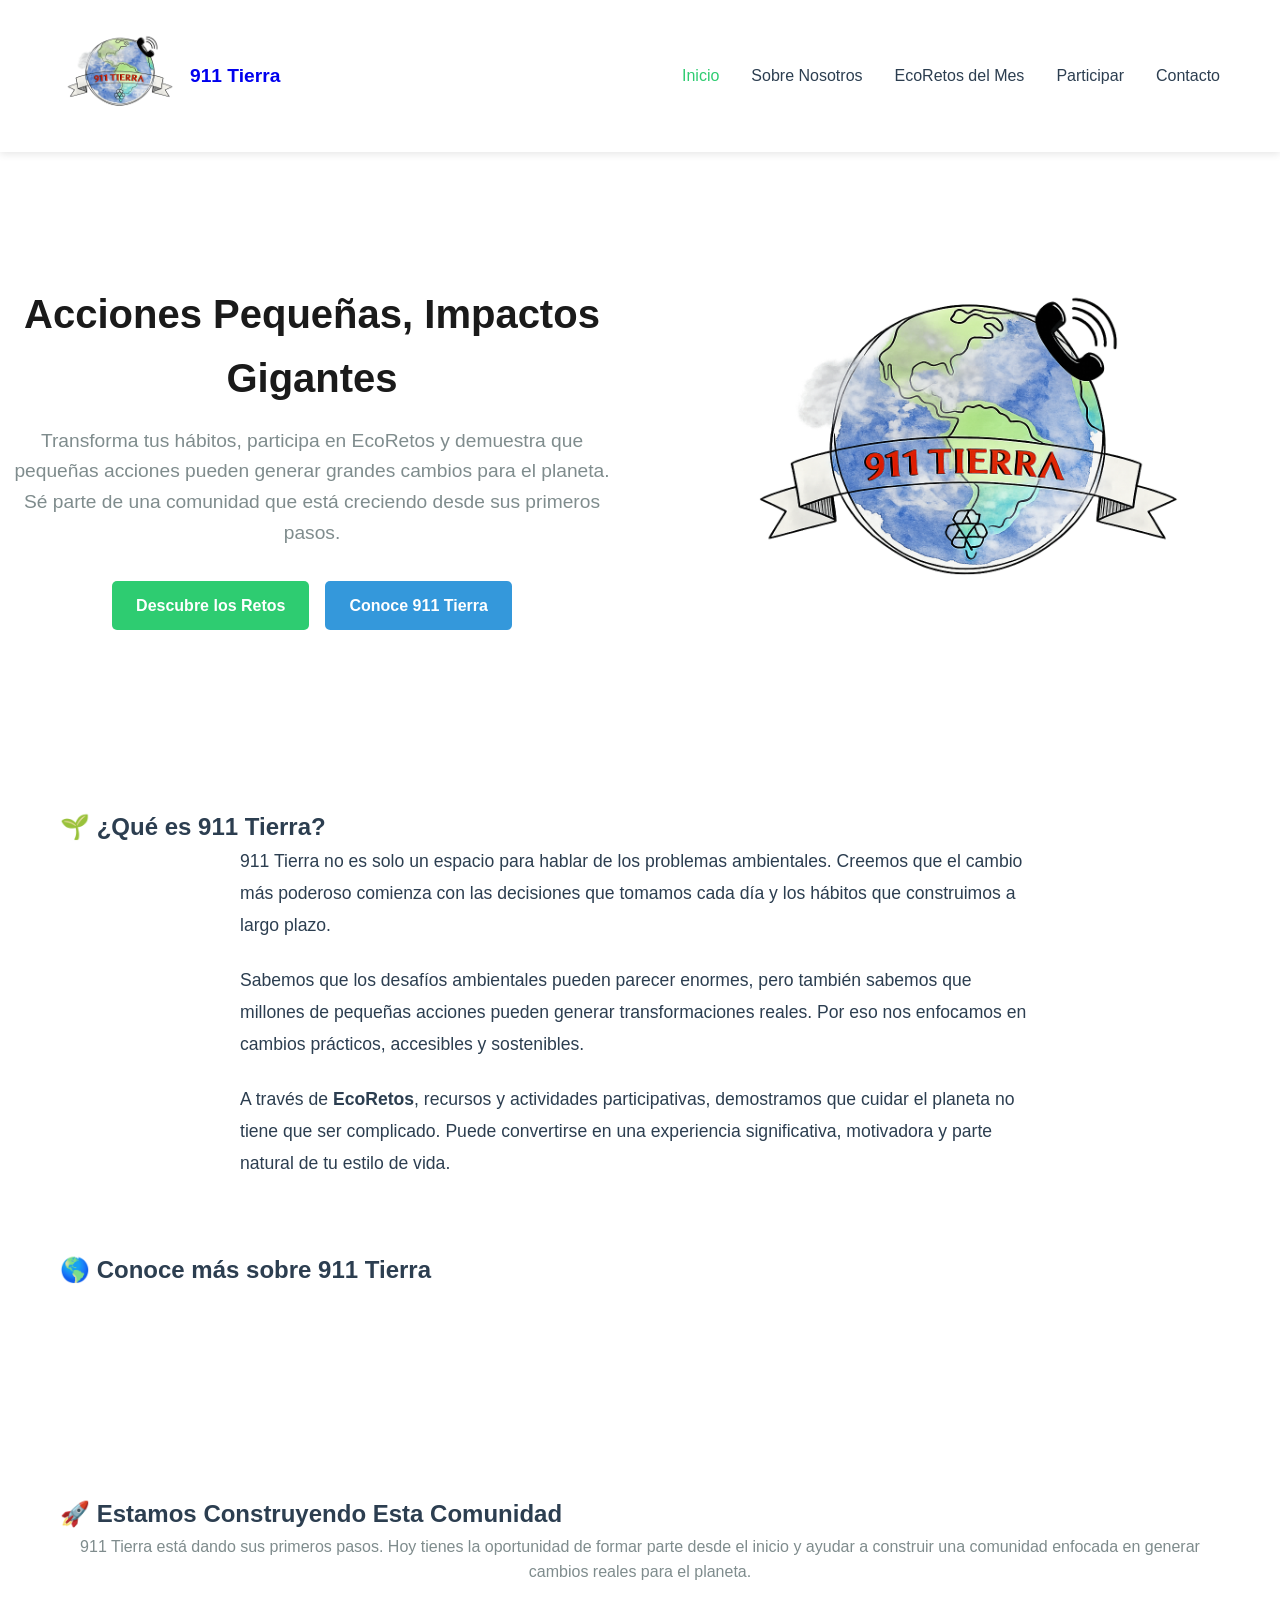
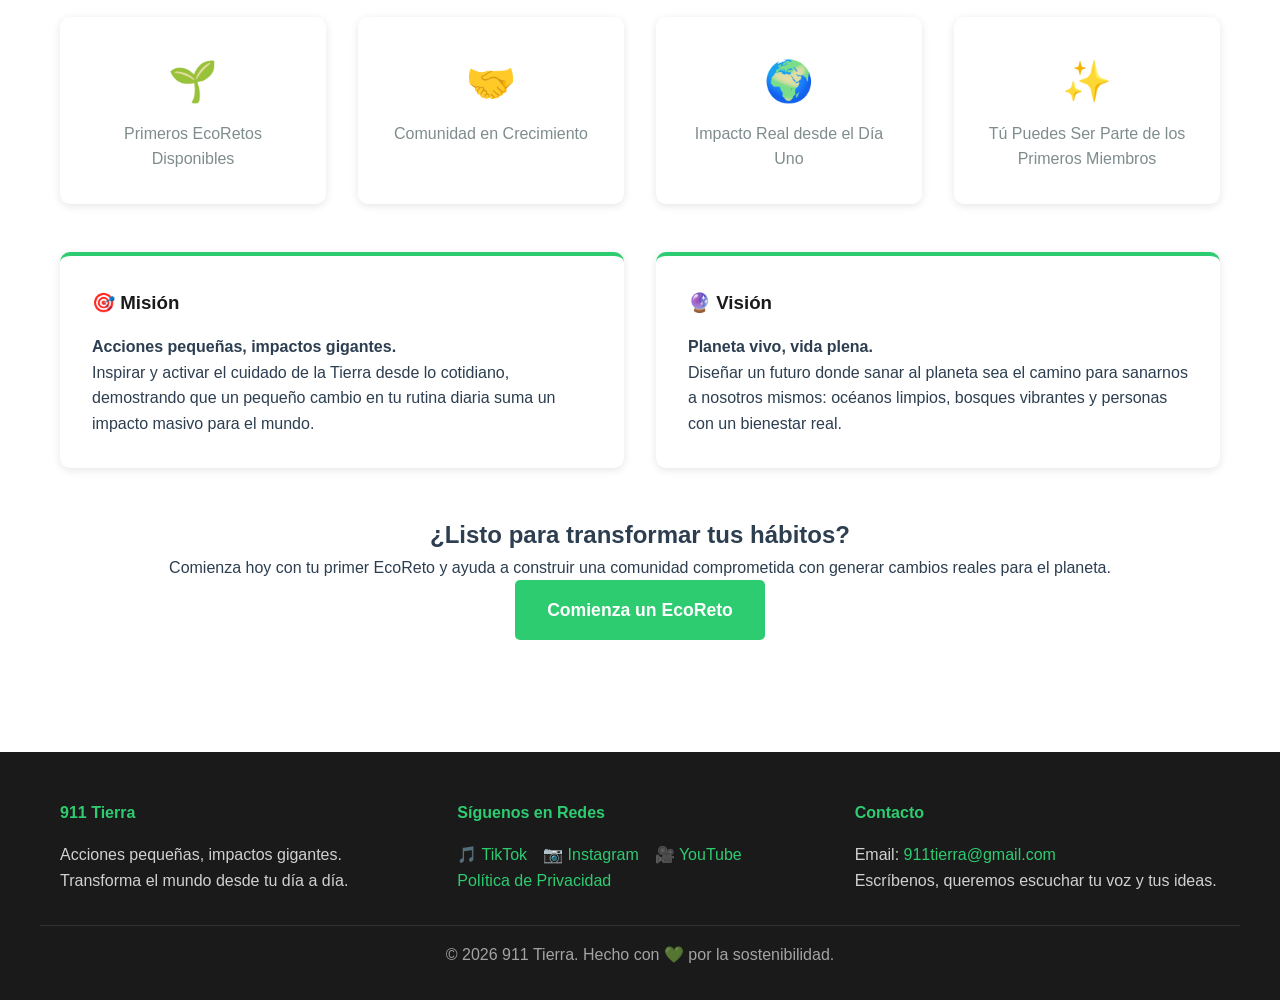
==== index.html @ f518178e "Update index.html" ====
<!DOCTYPE html>
<html lang="es">
<head>
    <meta charset="UTF-8">
    <meta name="viewport" content="width=device-width, initial-scale=1.0">

    <title>911 Tierra | Acciones Pequeñas, Impactos Gigantes</title>

    <meta name="description" content="911 Tierra es una iniciativa de educación ambiental basada en EcoRetos, sostenibilidad y transformación de hábitos para generar un impacto positivo en el planeta.">

    <meta name="keywords" content="medio ambiente, sostenibilidad, ecología, reciclaje, retos ambientales, cambio climático, hábitos sostenibles, educación ambiental">

    <meta name="author" content="911 Tierra">

    <meta property="og:title" content="911 Tierra">
    <meta property="og:description" content="Acciones pequeñas, impactos gigantes.">
    <meta property="og:type" content="website">
    <meta property="og:image" content="img/favicon.png">

    <link rel="icon" href="img/favicon.png">
    <link rel="stylesheet" href="css/style.css">
    <meta name="robots" content="index, follow">
</head>
<body>
    <!-- Navbar -->
    <nav class="navbar">
        <div class="navbar-container">
            <div class="navbar-logo">
    <a href="index.html">
        <img src="img/favicon.png" alt="Logo 911 Tierra" class="logo-img">
        <span class="logo-text">911 Tierra</span>
    </a>
</div>
            <div class="menu-toggle" id="mobileMenuToggle">
                <span></span>
                <span></span>
                <span></span>
            </div>
            <ul class="navbar-menu" id="navbarMenu">
                <li><a href="index.html" class="active">Inicio</a></li>
                <li><a href="about.html">Sobre Nosotros</a></li>
                <li><a href="challenge.html">EcoRetos del Mes</a></li>
                <li><a href="repository.html">Participar</a></li>
                <li><a href="contact.html">Contacto</a></li>
            </ul>
        </div>
    </nav>

    <!-- Hero Section -->
    <section class="hero">
        <div class="hero-content">
            <h1>Acciones Pequeñas, Impactos Gigantes</h1>
     <p class="hero-subtitle">
Transforma tus hábitos, participa en EcoRetos y demuestra que pequeñas acciones pueden generar grandes cambios para el planeta. Sé parte de una comunidad que está creciendo desde sus primeros pasos.
</p>

<div class="hero-buttons">
    <a href="challenge.html" class="btn btn-primary">Descubre los Retos</a>
    <a href="about.html" class="btn btn-secondary">Conoce 911 Tierra</a>
</div>
        </div>
<div class="hero-image">
    <img src="img/favicon.png" alt="911 Tierra" class="hero-logo">
</div>
    </section>

    <!-- What is 911 Tierra -->
    <section class="what-is">
        <div class="container">
            <h2>🌱 ¿Qué es 911 Tierra?</h2>
            <div class="what-is-content">
              <p>
911 Tierra no es solo un espacio para hablar de los problemas ambientales. Creemos que el cambio más poderoso comienza con las decisiones que tomamos cada día y los hábitos que construimos a largo plazo.
</p>

<p>
Sabemos que los desafíos ambientales pueden parecer enormes, pero también sabemos que millones de pequeñas acciones pueden generar transformaciones reales. Por eso nos enfocamos en cambios prácticos, accesibles y sostenibles.
</p>

<p>
A través de <strong>EcoRetos</strong>, recursos y actividades participativas, demostramos que cuidar el planeta no tiene que ser complicado. Puede convertirse en una experiencia significativa, motivadora y parte natural de tu estilo de vida.
</p>
            </div>
        </div>
    </section>

<!-- Video destacado -->
<section class="video-section">
    <div class="container">
        <h2>🌎 Conoce más sobre 911 Tierra</h2>

        <div class="video-container">
            <iframe 
                src="https://www.youtube.com/embed/ABDsfKR-LwY"
                title="911 Tierra"
                frameborder="0"
                allow="accelerometer; autoplay; clipboard-write; encrypted-media; gyroscope; picture-in-picture"
                allowfullscreen>
            </iframe>
        </div>
    </div>
</section>
    
    <!-- Statistics Section -->
    <section class="statistics">
    <div class="container">

        <h2>🚀 Estamos Construyendo Esta Comunidad</h2>

        <p class="section-description">
            911 Tierra está dando sus primeros pasos. Hoy tienes la oportunidad de formar parte desde el inicio y ayudar a construir una comunidad enfocada en generar cambios reales para el planeta.
        </p>

        <div class="stats-grid">

            <div class="stat-card">
                <div class="stat-number">🌱</div>
                <div class="stat-label">Primeros EcoRetos Disponibles</div>
            </div>

            <div class="stat-card">
                <div class="stat-number">🤝</div>
                <div class="stat-label">Comunidad en Crecimiento</div>
            </div>

            <div class="stat-card">
                <div class="stat-number">🌍</div>
                <div class="stat-label">Impacto Real desde el Día Uno</div>
            </div>

            <div class="stat-card">
                <div class="stat-number">✨</div>
                <div class="stat-label">Tú Puedes Ser Parte de los Primeros Miembros</div>
            </div>

        </div>

    </div>
</section>
    
    <!-- Mission & Vision Highlight -->
    <section class="mission-vision">
        <div class="container">
            <div class="mission-vision-grid">
                <div class="mv-card">
                    <h3>🎯 Misión</h3>
                    <p><strong>Acciones pequeñas, impactos gigantes.</strong></p>
                    <p>Inspirar y activar el cuidado de la Tierra desde lo cotidiano, demostrando que un pequeño cambio en tu rutina diaria suma un impacto masivo para el mundo.</p>
                </div>
                <div class="mv-card">
                    <h3>🔮 Visión</h3>
                    <p><strong>Planeta vivo, vida plena.</strong></p>
                    <p>Diseñar un futuro donde sanar al planeta sea el camino para sanarnos a nosotros mismos: océanos limpios, bosques vibrantes y personas con un bienestar real.</p>
                </div>
            </div>
        </div>
    </section>

    <!-- Call to Action -->
    <section class="cta">
        <div class="container">
            <h2>¿Listo para transformar tus hábitos?</h2>
            <p>Comienza hoy con tu primer EcoReto y ayuda a construir una comunidad comprometida con generar cambios reales para el planeta.</p>
            <a href="challenge.html" class="btn btn-primary btn-large">Comienza un EcoReto</a>
        </div>
    </section>

    <!-- Footer -->
    <footer class="footer">
        <div class="footer-container">
            <div class="footer-section">
                <h4>911 Tierra</h4>
                <p>Acciones pequeñas, impactos gigantes. Transforma el mundo desde tu día a día.</p>
            </div>
            <div class="footer-section">
                <h4>Síguenos en Redes</h4>
                <div class="social-links">
                    <a href="https://www.tiktok.com/@911tierra?_r=1&_t=ZS-97K6Ya0nmBo" target="_blank" title="TikTok">🎵 TikTok</a>
                    <a href="https://www.instagram.com/tierra_911?igsh=MXZwaDY0b2NueWYwaA==" target="_blank" title="Instagram">📷 Instagram</a>
                    <a href="https://youtube.com/@911tierra2?si=7yGDqjPe3lNmE2c7" target="_blank" title="YouTube">🎥 YouTube</a>
                </div>
                <p><a href="privacy.html">Política de Privacidad</a></p>
            </div>
            <div class="footer-section">
                <h4>Contacto</h4>
                <p>Email: <a href="mailto:911tierra@gmail.com">911tierra@gmail.com</a></p>
                <p>Escríbenos, queremos escuchar tu voz y tus ideas.</p>
            </div>
        </div>
        <div class="footer-bottom">
            <p>&copy; 2026 911 Tierra. Hecho con 💚 por la sostenibilidad.</p>
        </div>
    </footer>

    <script src="js/main.js"></script>
</body>
</html>
---- css/style.css ----
:root {
  --primary-color: #2ecc71;
  --primary-dark: #27ae60;
  --secondary-color: #3498db;
  --accent-color: #e74c3c;
  --dark-bg: #1a1a1a;
  --light-bg: #f8f9fa;
  --text-primary: #2c3e50;
  --text-secondary: #7f8c8d;
  --border-color: #ecf0f1;
  --shadow: 0 2px 8px rgba(0,0,0,0.1);
  --shadow-lg: 0 8px 24px rgba(0,0,0,0.15);
}

* {
  margin: 0;
  padding: 0;
  box-sizing: border-box;
}

html {
  scroll-behavior: smooth;
}

body {
  font-family: 'Segoe UI', Tahoma, Geneva, Verdana, sans-serif;
  line-height: 1.6;
  color: var(--text-primary);
  background-color: #fff;
}

.container {
  max-width: 1200px;
  margin: 0 auto;
  padding: 0 20px;
}

/* ==================== NAVBAR ==================== */
.navbar {
  background: #fff;
  box-shadow: var(--shadow);
  position: sticky;
  top: 0;
  z-index: 1000;
}

.navbar-container {
  max-width: 1200px;
  margin: 0 auto;
  padding: 1rem 20px;
  display: flex;
  justify-content: space-between;
  align-items: center;
}

.navbar-logo a {
    display: flex;
    align-items: center;
    gap: 10px;
    text-decoration: none;
}

.logo-img {
    width: 120px !important;
    height: 120px !important;
    max-width: 120px;
    max-height: 120px;
    object-fit: contain;
    display: block;
}

.logo-text {
    font-weight: bold;
    font-size: 1.2rem;
}

.logo-icon {
  font-size: 1.8rem;
}

.navbar-menu {
  display: flex;
  list-style: none;
  gap: 2rem;
}

.navbar-menu a {
  text-decoration: none;
  color: var(--text-primary);
  transition: color 0.3s;
  font-weight: 500;
}

.navbar-menu a:hover,
.navbar-menu a.active {
  color: var(--primary-color);
}

.menu-toggle {
  display: none;
  flex-direction: column;
  cursor: pointer;
  gap: 5px;
}

.menu-toggle span {
  width: 25px;
  height: 3px;
  background: var(--text-primary);
  transition: 0.3s;
}

@media (max-width: 768px) {
  .navbar-menu {
    position: absolute;
    top: 70px;
    left: 0;
    flex-direction: column;
    background: #fff;
    width: 100%;
    text-align: center;
    gap: 0;
    max-height: 0;
    overflow: hidden;
    transition: max-height 0.3s;
  }

  .navbar-menu.active {
    max-height: 500px;
    box-shadow: var(--shadow);
  }

  .navbar-menu li {
    padding: 1rem;
    border-bottom: 1px solid var(--border-color);
  }

  .menu-toggle {
    display: flex;
  }
}

/* ==================== BUTTONS ==================== */
.btn {
  display: inline-block;
  padding: 0.75rem 1.5rem;
  border: none;
  border-radius: 5px;
  text-decoration: none;
  font-weight: 600;
  cursor: pointer;
  transition: all 0.3s;
  text-align: center;
}

.btn-primary {
  background: var(--primary-color);
  color: white;
}

.btn-primary:hover {
  background: var(--primary-dark);
  transform: translateY(-2px);
  box-shadow: var(--shadow-lg);
}

.btn-secondary {
  background: var(--secondary-color);
  color: white;
}

.btn-secondary:hover {
  background: #2980b9;
  transform: translateY(-2px);
  box-shadow: var(--shadow-lg);
}

.btn-sm {
  padding: 0.5rem 1rem;
  font-size: 0.9rem;
}

.btn-large {
  padding: 1rem 2rem;
  font-size: 1.1rem;
}

/* ==================== HERO SECTION ==================== */
.hero {
  display: grid;
  grid-template-columns: 1fr 1fr;
  gap: 2rem;
  align-items: center;
  justify-items: center;
  text-align: center;
  padding: 4rem 0;
  min-height: 500px;
}

.hero-content {
  display: flex;
  flex-direction: column;
  align-items: center;
}

.hero-content h1 {
  font-size: 2.5rem;
  margin-bottom: 1rem;
  color: var(--dark-bg);
}

.hero-subtitle {
  font-size: 1.2rem;
  color: var(--text-secondary);
  margin-bottom: 2rem;
}

.hero-buttons {
  display: flex;
  justify-content: center;
  gap: 1rem;
}

.hero-image img {
    width: 480px !important;
    height: 480px !important;
    max-width: 480px;
    max-height: 480px;
    object-fit: contain;
    display: block;
}

.hero-placeholder {
  font-size: 8rem;
  animation: bounce 2s infinite;
}

.hero-logo {
    width: 120px;
    height: 120px;
}

@keyframes bounce {
  0%, 100% { transform: translateY(0); }
  50% { transform: translateY(-10px); }
}

@media (max-width: 768px) {
  .hero {
    grid-template-columns: 1fr;
    padding: 2rem 0;
  }

  .hero-content h1 {
    font-size: 2rem;
  }

  .hero-buttons {
    flex-direction: column;
  }

  .hero-placeholder {
    font-size: 5rem;
  }
}

/* ==================== SECTIONS ==================== */
.section {
  padding: 4rem 0;
}

.section-alt {
  background: var(--light-bg);
}

.section h2 {
  font-size: 2rem;
  margin-bottom: 2rem;
  text-align: center;
  color: var(--dark-bg);
}

.section-description {
  text-align: center;
  color: var(--text-secondary);
  margin-bottom: 2rem;
}

/* ==================== PAGE HEADER ==================== */
.page-header {
  background: linear-gradient(135deg, var(--primary-color), var(--secondary-color));
  color: white;
  padding: 3rem 0;
  text-align: center;
}

.page-header h1 {
  font-size: 2.5rem;
  margin-bottom: 0.5rem;
}

.page-header p {
  font-size: 1.1rem;
  opacity: 0.9;
}

/* ==================== CONTENT BLOCKS ==================== */
.content-block {
  text-align: center;
}

.icon-large {
  font-size: 4rem;
  margin-bottom: 1rem;
}

.content-block h2 {
  margin-bottom: 1rem;
}

.content-block p {
  font-size: 1.1rem;
  margin-bottom: 1rem;
  line-height: 1.8;
}

/* ==================== STATISTICS ==================== */
.statistics {
  padding: 3rem 0;
}

.stats-grid {
  display: grid;
  grid-template-columns: repeat(auto-fit, minmax(250px, 1fr));
  gap: 2rem;
}

.stat-card {
  background: white;
  padding: 2rem;
  border-radius: 10px;
  text-align: center;
  box-shadow: var(--shadow);
  transition: transform 0.3s;
}

.stat-card:hover {
  transform: translateY(-5px);
  box-shadow: var(--shadow-lg);
}

.stat-number {
  font-size: 2.5rem;
  font-weight: bold;
  color: var(--primary-color);
  margin-bottom: 0.5rem;
}

.stat-label {
  color: var(--text-secondary);
  font-size: 1rem;
}

/* ==================== CHALLENGE CARDS ==================== */
.challenge-card {
  background: white;
  padding: 2rem;
  border-radius: 10px;
  box-shadow: var(--shadow);
  transition: all 0.3s;
  border-top: 4px solid var(--primary-color);
}

.challenge-card:hover {
  transform: translateY(-5px);
  box-shadow: var(--shadow-lg);
}

.challenge-header {
  display: flex;
  justify-content: space-between;
  align-items: flex-start;
  margin-bottom: 1rem;
}

.challenge-icon-lg {
  font-size: 2.5rem;
}

.challenge-badge {
  padding: 0.5rem 1rem;
  border-radius: 20px;
  font-size: 0.85rem;
  font-weight: 600;
}

.difficulty-easy {
  background: #d4edda;
  color: #155724;
}

.difficulty-medium {
  background: #fff3cd;
  color: #856404;
}

.difficulty-hard {
  background: #f8d7da;
  color: #721c24;
}

.challenge-card h3 {
  margin-bottom: 1rem;
  color: var(--dark-bg);
}

.challenge-meta {
  display: flex;
  gap: 1rem;
  margin: 1rem 0;
  color: var(--text-secondary);
  font-size: 0.9rem;
}

.challenge-impact {
  background: var(--light-bg);
  padding: 1rem;
  border-radius: 5px;
  margin: 1rem 0;
  border-left: 4px solid var(--primary-color);
}

.challenges-grid {
  display: grid;
  grid-template-columns: repeat(auto-fit, minmax(300px, 1fr));
  gap: 2rem;
}

/* ==================== CHALLENGE FEATURED ==================== */
.challenge-card-featured {
  background: linear-gradient(135deg, var(--primary-color), var(--primary-dark));
  color: white;
  padding: 3rem;
  border-radius: 10px;
  text-align: center;
}

.challenge-card-featured .challenge-icon {
  font-size: 4rem;
  margin-bottom: 1rem;
}

.challenge-card-featured h3 {
  font-size: 1.8rem;
  margin-bottom: 1rem;
  color: white;
}

.challenge-card-featured p {
  font-size: 1.1rem;
  margin-bottom: 1.5rem;
  opacity: 0.95;
}

.challenge-stats {
  display: flex;
  justify-content: space-around;
  margin: 2rem 0;
  flex-wrap: wrap;
  gap: 1rem;
}

/* ==================== MISSION & VISION ==================== */
.mission-vision-grid {
  display: grid;
  grid-template-columns: 1fr 1fr;
  gap: 2rem;
}

.mv-card {
  background: white;
  padding: 2rem;
  border-radius: 10px;
  box-shadow: var(--shadow);
  border-top: 4px solid var(--primary-color);
}

.mv-card h3 {
  margin-bottom: 1rem;
  color: var(--dark-bg);
}

.mission-tagline,
.vision-tagline {
  font-size: 1.3rem;
  font-weight: bold;
  color: var(--primary-color);
  margin-bottom: 1rem;
}

@media (max-width: 768px) {
  .mission-vision-grid {
    grid-template-columns: 1fr;
  }
}

/* ==================== PILLARS ==================== */
.pillars-grid {
  display: grid;
  grid-template-columns: repeat(auto-fit, minmax(300px, 1fr));
  gap: 2rem;
}

.pillar-card {
  background: white;
  padding: 2rem;
  border-radius: 10px;
  box-shadow: var(--shadow);
  text-align: center;
  transition: all 0.3s;
}

.pillar-card:hover {
  transform: translateY(-5px);
  box-shadow: var(--shadow-lg);
}

.pillar-number {
  font-size: 2rem;
  font-weight: bold;
  color: var(--primary-color);
  margin-bottom: 0.5rem;
}

.pillar-card h3 {
  margin-bottom: 1rem;
  color: var(--dark-bg);
}

/* ==================== HOW IT WORKS ==================== */
.how-it-works {
  display: grid;
  grid-template-columns: repeat(auto-fit, minmax(200px, 1fr));
  gap: 2rem;
}

.step {
  text-align: center;
}

.step-number {
  display: inline-flex;
  align-items: center;
  justify-content: center;
  width: 60px;
  height: 60px;
  background: var(--primary-color);
  color: white;
  border-radius: 50%;
  font-size: 1.5rem;
  font-weight: bold;
  margin-bottom: 1rem;
}

.step h3 {
  margin-bottom: 0.5rem;
  color: var(--dark-bg);
}

.step p {
  color: var(--text-secondary);
}

/* ==================== PARTICIPATE STEPS ==================== */
.participate-steps {
  display: grid;
  grid-template-columns: repeat(auto-fit, minmax(250px, 1fr));
  gap: 2rem;
}

.step-card {
  background: white;
  padding: 2rem;
  border-radius: 10px;
  box-shadow: var(--shadow);
  text-align: center;
  transition: all 0.3s;
}

.step-card:hover {
  transform: translateY(-5px);
  box-shadow: var(--shadow-lg);
}

.step-circle {
  display: inline-flex;
  align-items: center;
  justify-content: center;
  width: 50px;
  height: 50px;
  background: var(--secondary-color);
  color: white;
  border-radius: 50%;
  font-weight: bold;
  margin-bottom: 1rem;
}

.step-card h3 {
  margin-bottom: 0.5rem;
  color: var(--dark-bg);
}

/* ==================== WHAT IS ==================== */
.what-is {
  padding: 3rem 0;
}

.what-is-content {
  max-width: 800px;
  margin: 0 auto;
}

.what-is-content p {
  font-size: 1.1rem;
  margin-bottom: 1.5rem;
  line-height: 1.8;
}

/* ==================== IMPACT ==================== */
.impact-grid {
  display: grid;
  grid-template-columns: repeat(auto-fit, minmax(280px, 1fr));
  gap: 2rem;
}

.impact-card {
  background: white;
  padding: 2rem;
  border-radius: 10px;
  box-shadow: var(--shadow);
  border-left: 4px solid var(--primary-color);
}

.impact-icon {
  font-size: 2.5rem;
  margin-bottom: 1rem;
}

.impact-card h3 {
  margin-bottom: 1rem;
  color: var(--dark-bg);
}

.impact-card ul {
  list-style: none;
}

.impact-card li {
  padding: 0.5rem 0;
  padding-left: 1.5rem;
  position: relative;
  color: var(--text-secondary);
}

.impact-card li:before {
  content: "✓";
  position: absolute;
  left: 0;
  color: var(--primary-color);
  font-weight: bold;
}

/* ==================== RESOURCES ==================== */
.filter-buttons {
  display: flex;
  justify-content: center;
  gap: 1rem;
  flex-wrap: wrap;
  margin-bottom: 2rem;
}

.filter-btn {
  padding: 0.75rem 1.5rem;
  border: 2px solid var(--border-color);
  background: white;
  border-radius: 25px;
  cursor: pointer;
  transition: all 0.3s;
  font-weight: 600;
}

.filter-btn:hover,
.filter-btn.active {
  background: var(--primary-color);
  color: white;
  border-color: var(--primary-color);
}

.resources-grid {
  display: grid;
  grid-template-columns: repeat(auto-fill, minmax(300px, 1fr));
  gap: 2rem;
}

.resource-card {
  background: white;
  border-radius: 10px;
  padding: 2rem;
  box-shadow: var(--shadow);
  transition: all 0.3s;
  display: none;
}

.resource-card.active,
.resource-card[data-category*="guides"],
.resource-card[data-category*="infographics"],
.resource-card[data-category*="videos"],
.resource-card[data-category*="tools"] {
  display: block;
}

.resource-card:hover {
  transform: translateY(-5px);
  box-shadow: var(--shadow-lg);
}

.resource-icon {
  font-size: 2.5rem;
  margin-bottom: 0.5rem;
}

.resource-category {
  display: inline-block;
  background: var(--primary-color);
  color: white;
  padding: 0.25rem 0.75rem;
  border-radius: 15px;
  font-size: 0.8rem;
  margin-bottom: 1rem;
  font-weight: 600;
}

.resource-card h3 {
  margin-bottom: 0.5rem;
  color: var(--dark-bg);
}

.resource-meta {
  display: flex;
  gap: 1rem;
  margin: 1rem 0;
  font-size: 0.9rem;
  color: var(--text-secondary);
}

/* ==================== FORMS ==================== */
.form-container {
  background: white;
  padding: 2rem;
  border-radius: 10px;
  box-shadow: var(--shadow);
}

.form-group {
  margin-bottom: 1.5rem;
}

.form-group label {
  display: block;
  margin-bottom: 0.5rem;
  font-weight: 600;
  color: var(--dark-bg);
}

.form-group input,
.form-group textarea,
.form-group select {
  width: 100%;
  padding: 0.75rem;
  border: 1px solid var(--border-color);
  border-radius: 5px;
  font-family: inherit;
  transition: border-color 0.3s;
}

.form-group input:focus,
.form-group textarea:focus,
.form-group select:focus {
  outline: none;
  border-color: var(--primary-color);
  box-shadow: 0 0 0 3px rgba(46, 204, 113, 0.1);
}

.checkbox-group {
  display: grid;
  gap: 0.75rem;
}

.checkbox-group div {
  display: flex;
  align-items: center;
  gap: 0.5rem;
}

.checkbox-group input[type="checkbox"],
.form-group input[type="checkbox"] {
  width: auto;
  cursor: pointer;
}

.checkbox-group label,
.form-group.checkbox-group label {
  display: inline;
  margin: 0;
}

.form-actions {
  display: flex;
  gap: 1rem;
  margin-top: 2rem;
}

.form-actions button {
  flex: 1;
}

/* ==================== FILE UPLOAD ==================== */
.file-upload-area {
  border: 2px dashed var(--border-color);
  border-radius: 10px;
  padding: 2rem;
  text-align: center;
  cursor: pointer;
  transition: all 0.3s;
  background: var(--light-bg);
}

.file-upload-area:hover {
  border-color: var(--primary-color);
  background: rgba(46, 204, 113, 0.05);
}

.file-upload-area input {
  display: none;
}

.file-upload-hint {
  color: var(--text-secondary);
}

.file-types {
  font-size: 0.85rem;
  margin-top: 0.5rem;
}

.file-list {
  margin-top: 1rem;
}

.file-item {
  background: var(--light-bg);
  padding: 0.75rem;
  border-radius: 5px;
  margin-bottom: 0.5rem;
  display: flex;
  justify-content: space-between;
  align-items: center;
}

/* ==================== MESSAGES ==================== */
.message-box {
  padding: 1.5rem;
  border-radius: 5px;
  margin-top: 1.5rem;
  display: flex;
  gap: 1rem;
  align-items: flex-start;
}

.message-box.hidden {
  display: none;
}

.message-success {
  background: #d4edda;
  color: #155724;
  border: 1px solid #c3e6cb;
}

.message-error {
  background: #f8d7da;
  color: #721c24;
  border: 1px solid #f5c6cb;
}

.message-icon {
  font-size: 1.5rem;
  flex-shrink: 0;
}

.message-content h4 {
  margin-bottom: 0.5rem;
}

/* ==================== CONTACT GRID ==================== */
.contact-grid {
  display: grid;
  grid-template-columns: 2fr 1fr;
  gap: 2rem;
}

.contact-form-section {
  background: white;
  padding: 2rem;
  border-radius: 10px;
  box-shadow: var(--shadow);
}

.contact-info {
  display: flex;
  flex-direction: column;
  gap: 1.5rem;
}

.info-card {
  background: white;
  padding: 1.5rem;
  border-radius: 10px;
  box-shadow: var(--shadow);
  text-align: center;
}

.info-card.featured {
  background: linear-gradient(135deg, var(--primary-color), var(--primary-dark));
  color: white;
}

.info-icon {
  font-size: 2rem;
  margin-bottom: 0.5rem;
}

.info-card h3 {
  margin-bottom: 0.5rem;
  color: inherit;
}

.info-card p {
  color: inherit;
}

.info-detail {
  font-size: 0.9rem;
  opacity: 0.8;
  margin-top: 0.5rem;
}

.info-card a {
  color: inherit;
  text-decoration: none;
  font-weight: 600;
  transition: opacity 0.3s;
}

.info-card a:hover {
  opacity: 0.7;
}

.social-links-vertical {
  display: flex;
  flex-direction: column;
  gap: 0.5rem;
}

.social-link {
  display: inline-block;
  padding: 0.5rem;
  text-decoration: none;
  color: inherit;
  transition: transform 0.3s;
}

.social-link:hover {
  transform: translateX(5px);
}

.interest-list {
  list-style: none;
  text-align: left;
}

.interest-list li {
  padding: 0.5rem 0;
}

@media (max-width: 768px) {
  .contact-grid {
    grid-template-columns: 1fr;
  }
}

/* ==================== FAQ ==================== */
.faq-grid {
  display: grid;
  grid-template-columns: repeat(auto-fit, minmax(300px, 1fr));
  gap: 2rem;
}

.faq-card {
  background: white;
  padding: 1.5rem;
  border-radius: 10px;
  box-shadow: var(--shadow);
  border-left: 4px solid var(--primary-color);
}

.faq-card h3 {
  margin-bottom: 0.5rem;
  color: var(--dark-bg);
}

.faq-card p {
  color: var(--text-secondary);
  line-height: 1.6;
}

/* ==================== CTA SECTION ==================== */
.cta {
  text-align: center;
  padding: 3rem 0;
}

.cta-box {
  background: linear-gradient(135deg, var(--primary-color), var(--primary-dark));
  color: white;
  padding: 3rem;
  border-radius: 10px;
  text-align: center;
}

.cta-box h2 {
  color: white;
  margin-bottom: 1rem;
}

.cta-box p {
  font-size: 1.1rem;
  margin-bottom: 2rem;
  opacity: 0.95;
}

.form-note {
  background: var(--light-bg);
  padding: 1rem;
  border-radius: 5px;
  margin-top: 1.5rem;
  border-left: 4px solid var(--primary-color);
}

.form-note p {
  color: var(--text-secondary);
  margin: 0;
}

/* ==================== GUIDELINES ==================== */
.guidelines-grid {
  display: grid;
  grid-template-columns: repeat(auto-fit, minmax(250px, 1fr));
  gap: 2rem;
}

.guideline-card {
  background: white;
  padding: 2rem;
  border-radius: 10px;
  box-shadow: var(--shadow);
  text-align: center;
  transition: all 0.3s;
}

.guideline-card:hover {
  transform: translateY(-5px);
  box-shadow: var(--shadow-lg);
}

.guideline-icon {
  font-size: 2.5rem;
  margin-bottom: 1rem;
}

.guideline-card h3 {
  margin-bottom: 0.5rem;
  color: var(--dark-bg);
}

/* ==================== MODES ==================== */
.modes-grid {
  display: grid;
  grid-template-columns: repeat(auto-fit, minmax(300px, 1fr));
  gap: 2rem;
}

.mode-card {
  background: white;
  padding: 2rem;
  border-radius: 10px;
  box-shadow: var(--shadow);
  border-top: 4px solid var(--primary-color);
  transition: all 0.3s;
  text-align: center;
}

.mode-card:hover {
  transform: translateY(-5px);
  box-shadow: var(--shadow-lg);
}

.mode-icon {
  font-size: 3rem;
  margin-bottom: 1rem;
}

.mode-card h3 {
  margin-bottom: 1rem;
  color: var(--dark-bg);
}

.mode-details {
  background: var(--light-bg);
  padding: 1rem;
  border-radius: 5px;
  margin: 1rem 0;
  text-align: left;
}

.mode-details ul {
  list-style: none;
}

.mode-details li {
  padding: 0.5rem 0;
  color: var(--text-secondary);
}

/* ==================== FOOTER ==================== */
.footer {
  background: var(--dark-bg);
  color: white;
  padding: 3rem 0 1rem;
  margin-top: 4rem;
}

.footer-container {
  max-width: 1200px;
  margin: 0 auto;
  padding: 0 20px;
  display: grid;
  grid-template-columns: repeat(auto-fit, minmax(250px, 1fr));
  gap: 2rem;
  margin-bottom: 2rem;
}

.footer-section h4 {
  margin-bottom: 1rem;
  color: var(--primary-color);
}

.footer-section p {
  color: rgba(255, 255, 255, 0.8);
  line-height: 1.6;
}

.social-links {
  display: flex;
  gap: 1rem;
  flex-wrap: wrap;
}

.social-links a {
  color: rgba(255, 255, 255, 0.8);
  text-decoration: none;
  transition: color 0.3s;
}

.social-links a:hover {
  color: var(--primary-color);
}

.footer-section a {
  color: var(--primary-color);
  text-decoration: none;
}

.footer-section a:hover {
  text-decoration: underline;
}

.footer-bottom {
  border-top: 1px solid rgba(255, 255, 255, 0.1);
  padding-top: 1rem;
  text-align: center;
  color: rgba(255, 255, 255, 0.6);
  max-width: 1200px;
  margin: 0 auto;
  padding: 1rem 20px;
}

/* ==================== RESPONSIVENESS ==================== */
@media (max-width: 768px) {
  .section {
    padding: 2rem 0;
  }

  .section h2 {
    font-size: 1.5rem;
  }

  .page-header h1 {
    font-size: 2rem;
  }

  .form-actions {
    flex-direction: column;
  }
}

@media (max-width: 480px) {
  .hero-content h1 {
    font-size: 1.5rem;
  }

  .hero-subtitle {
    font-size: 1rem;
  }

  .hero-placeholder {
    font-size: 3rem;
  }

  .stat-number {
    font-size: 1.8rem;
  }
}
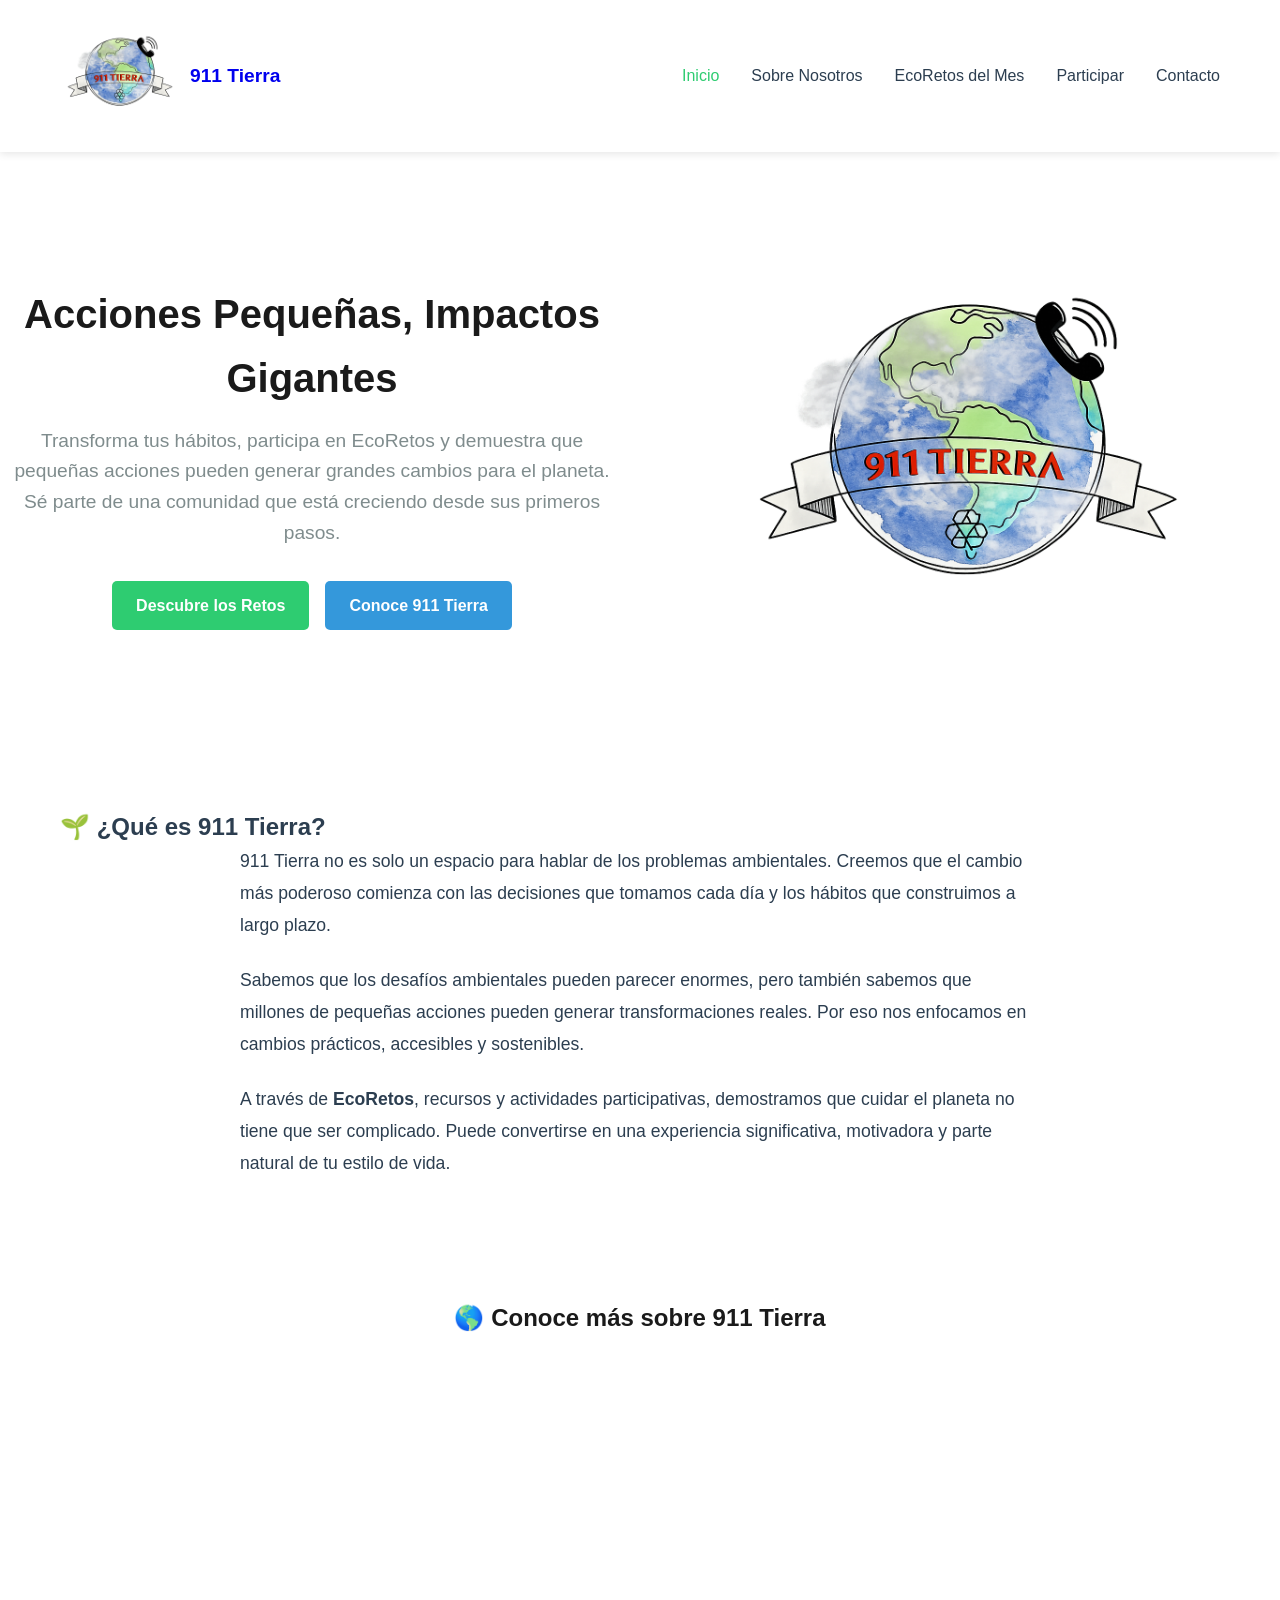
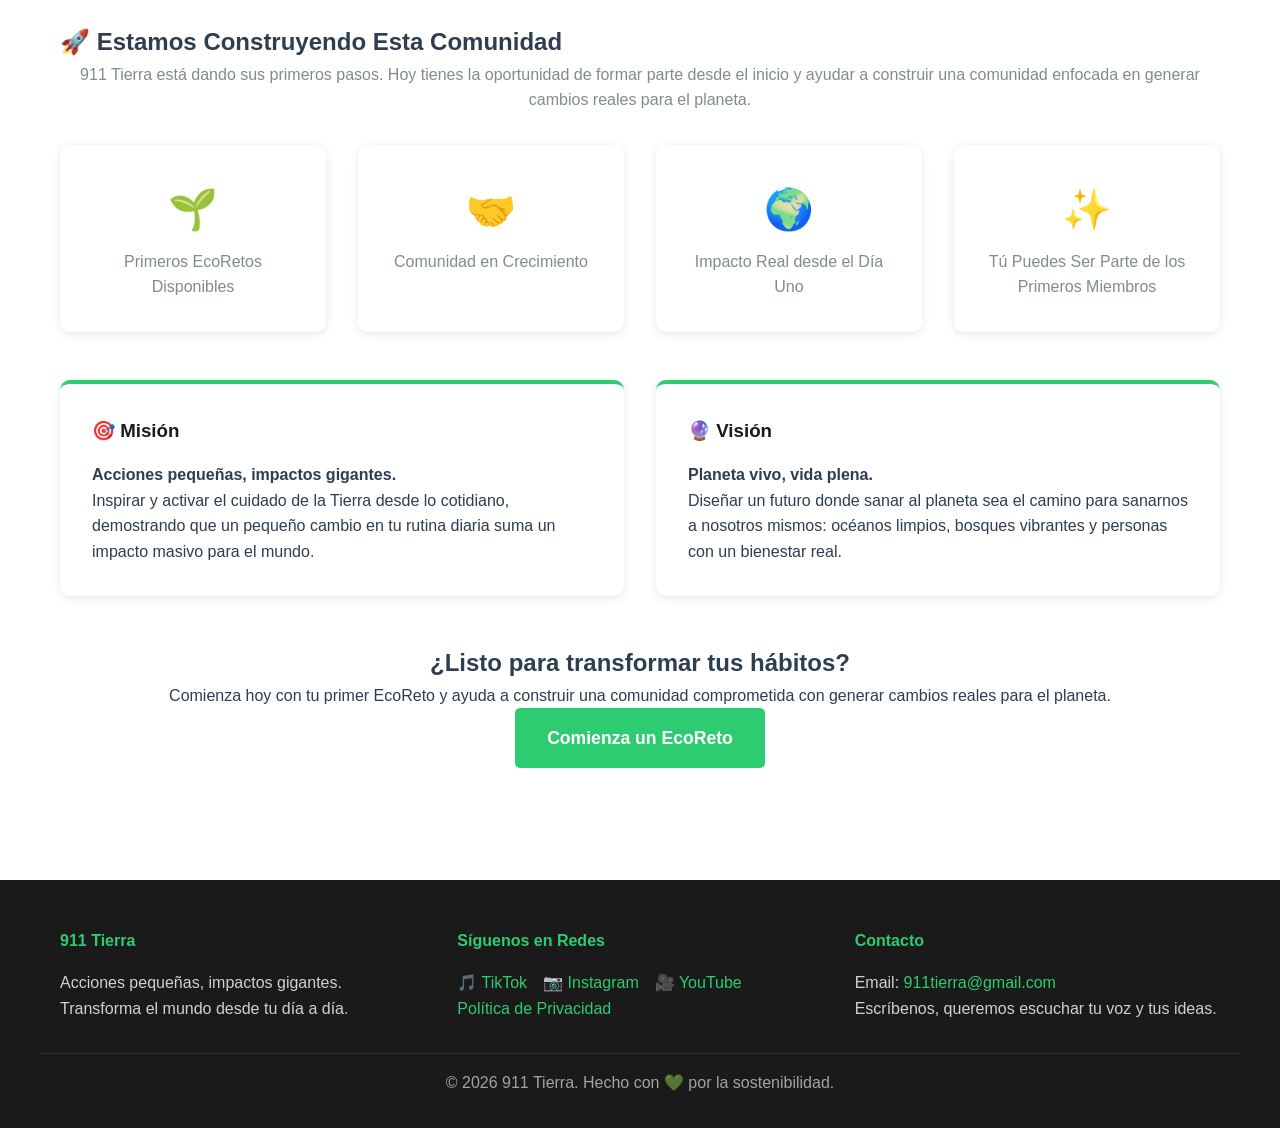
==== commit 7cf3bda5: "Update index.html" ====
--- a/index.html
+++ b/index.html
@@ -89,12 +89,12 @@
     <div class="container">
         <h2>🌎 Conoce más sobre 911 Tierra</h2>
 
-        <div class="video-container">
+        <div class="short-container">
             <iframe 
-                src="https://www.youtube.com/embed/ABDsfKR-LwY"
+                src="https://www.youtube.com/embed/ABDsfKR-LwY?rel=0"
                 title="911 Tierra"
                 frameborder="0"
-                allow="accelerometer; autoplay; clipboard-write; encrypted-media; gyroscope; picture-in-picture"
+                allow="autoplay; encrypted-media"
                 allowfullscreen>
             </iframe>
         </div>
--- a/css/style.css
+++ b/css/style.css
@@ -1241,3 +1241,30 @@
     font-size: 1.8rem;
   }
 }
+
+/* ==================== VIDEO SECTION ==================== */
+
+.video-section {
+  padding: 3rem 0;
+  text-align: center;
+}
+
+.video-section h2 {
+  margin-bottom: 2rem;
+  color: var(--dark-bg);
+}
+
+.video-container {
+  max-width: 400px;
+  margin: 0 auto;
+  aspect-ratio: 9 / 16;
+  overflow: hidden;
+  border-radius: 15px;
+  box-shadow: var(--shadow-lg);
+}
+
+.video-container iframe {
+  width: 100%;
+  height: 100%;
+  border: none;
+}
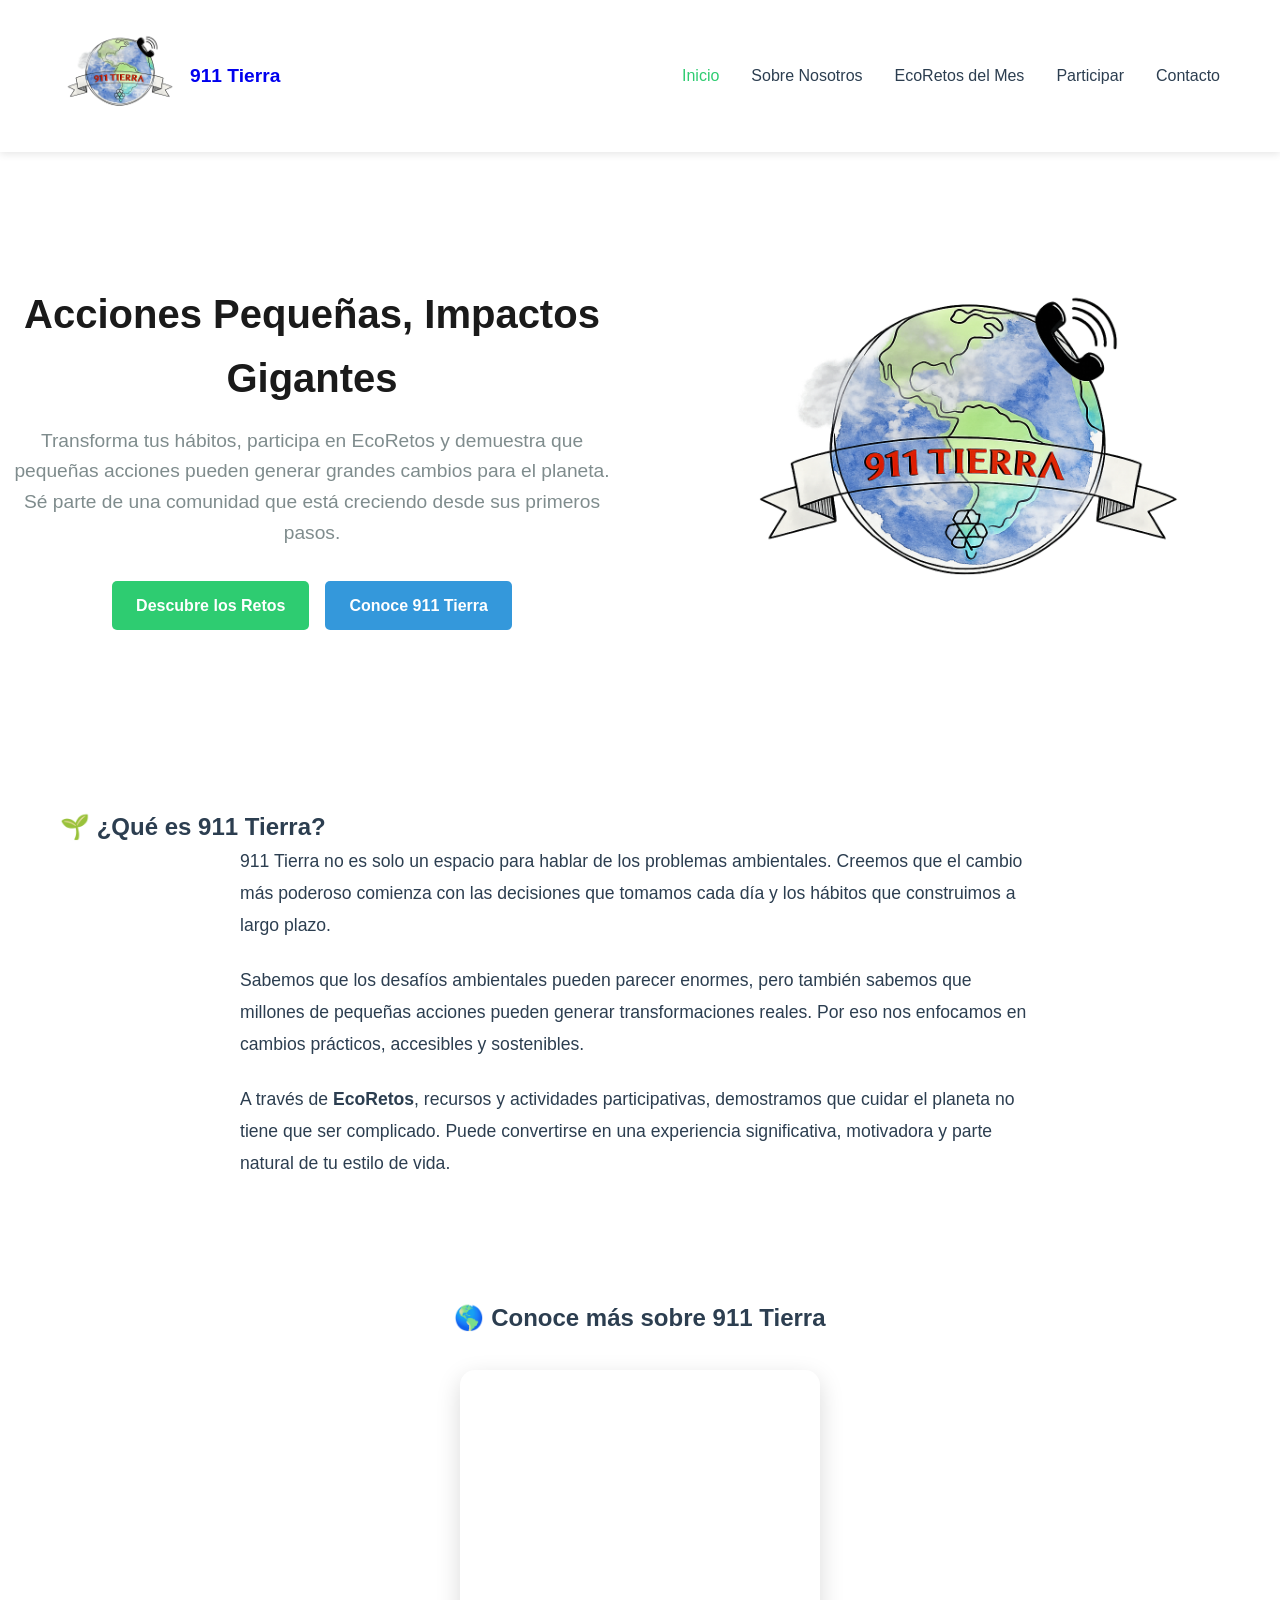
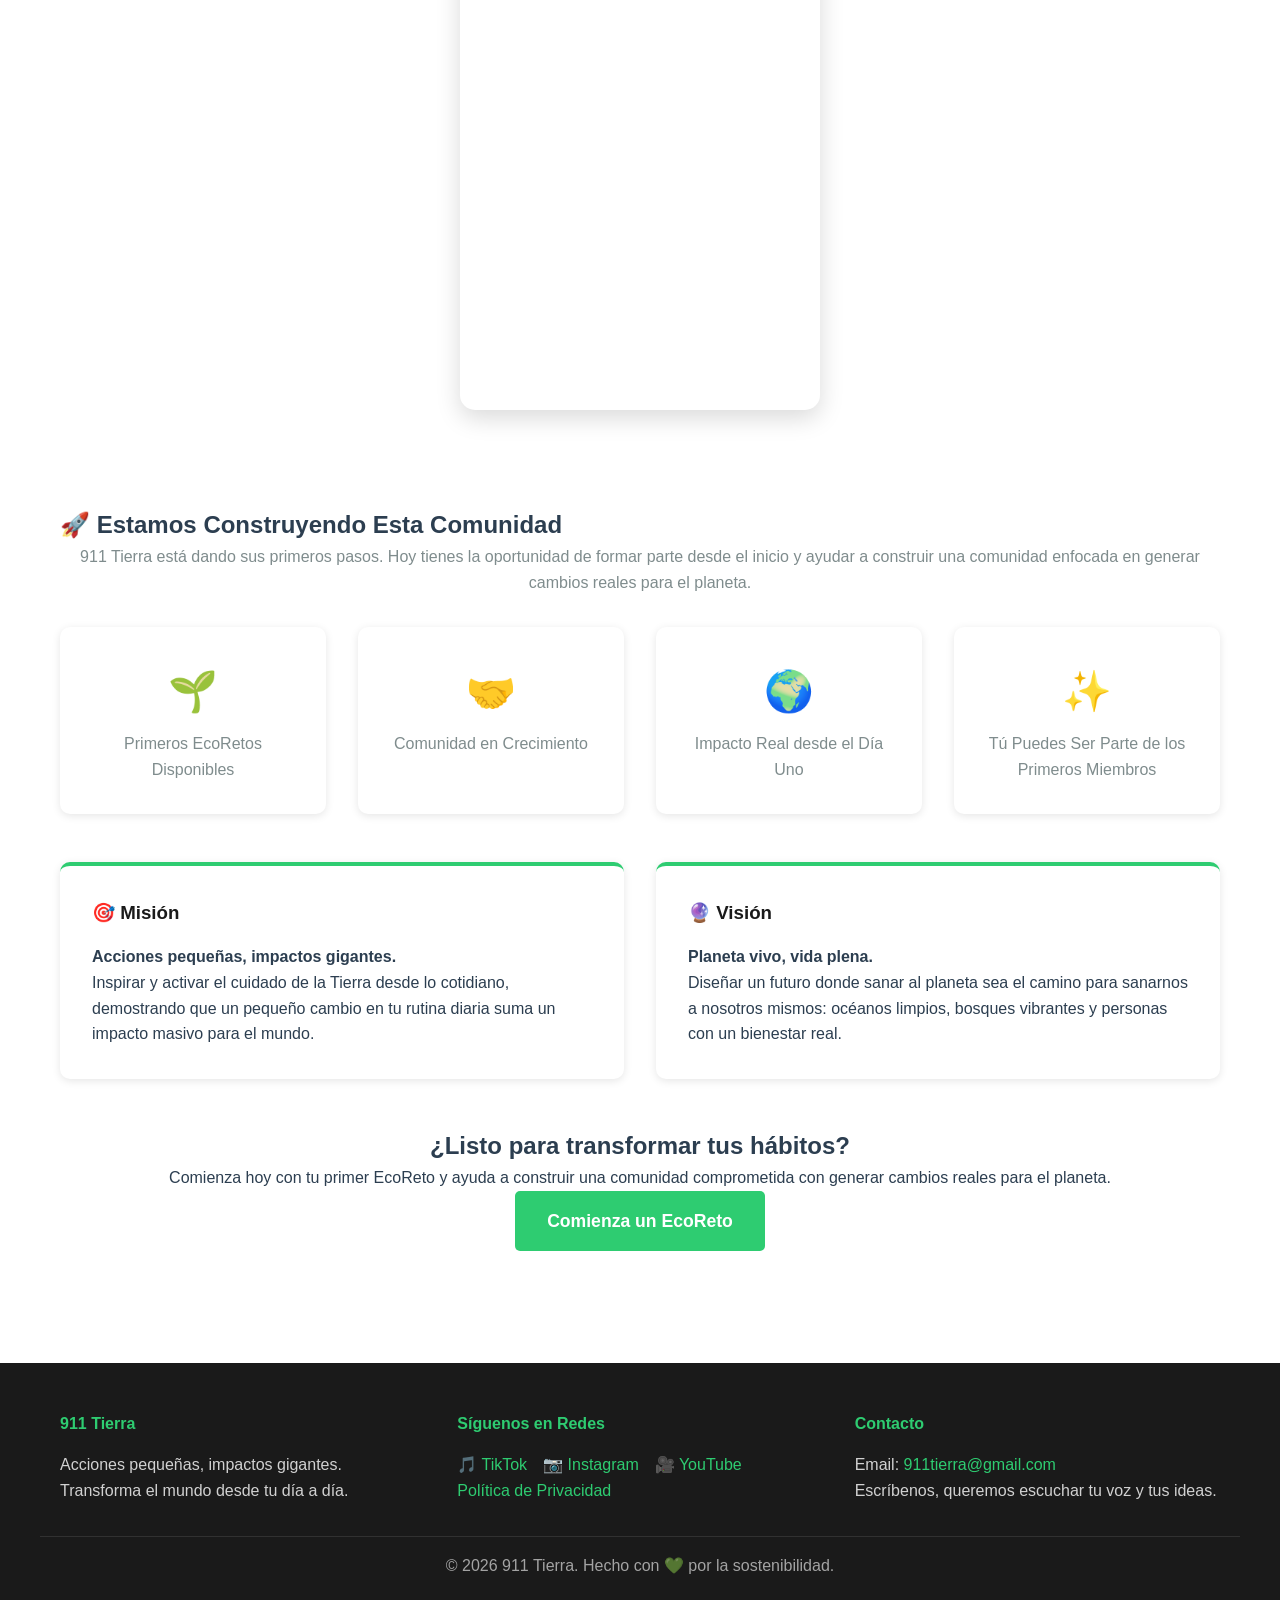
==== commit 7f8ea04a: "Update index.html" ====
--- a/index.html
+++ b/index.html
@@ -91,12 +91,12 @@
 
         <div class="short-container">
             <iframe 
-                src="https://www.youtube.com/embed/ABDsfKR-LwY?rel=0"
-                title="911 Tierra"
-                frameborder="0"
-                allow="autoplay; encrypted-media"
-                allowfullscreen>
-            </iframe>
+    src="https://www.youtube.com/shorts/ABDsfKR-LwY"
+    title="911 Tierra"
+    frameborder="0"
+    allow="autoplay; encrypted-media"
+    allowfullscreen>
+</iframe>
         </div>
     </div>
 </section>
--- a/css/style.css
+++ b/css/style.css
@@ -1242,7 +1242,7 @@
   }
 }
 
-/* ==================== VIDEO SECTION ==================== */
+/* ==================== YOUTUBE SHORT ==================== */
 
 .video-section {
   padding: 3rem 0;
@@ -1251,20 +1251,20 @@
 
 .video-section h2 {
   margin-bottom: 2rem;
-  color: var(--dark-bg);
-}
-
-.video-container {
-  max-width: 400px;
+}
+
+.short-container {
+  width: 100%;
+  max-width: 360px;
+  height: 640px;
   margin: 0 auto;
-  aspect-ratio: 9 / 16;
   overflow: hidden;
   border-radius: 15px;
   box-shadow: var(--shadow-lg);
 }
 
-.video-container iframe {
+.short-container iframe {
   width: 100%;
   height: 100%;
-  border: none;
-}
+  border: 0;
+}
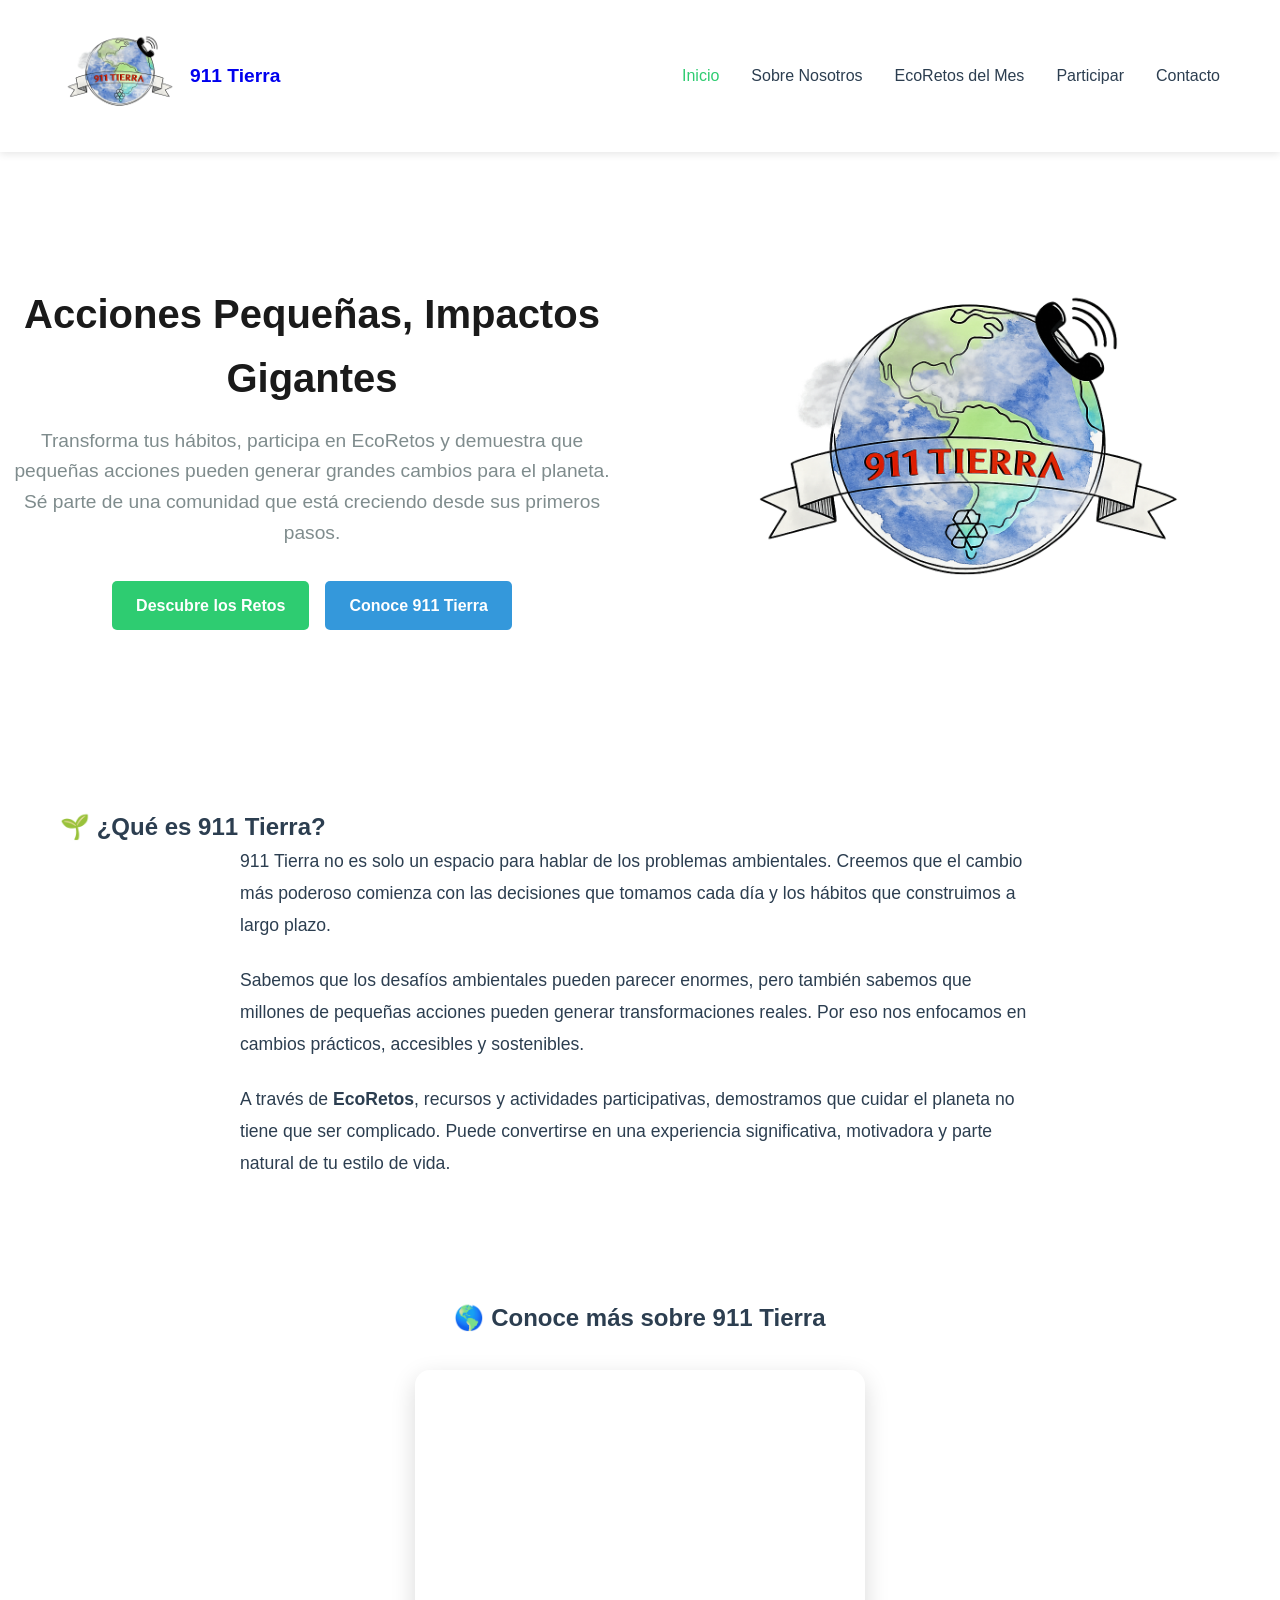
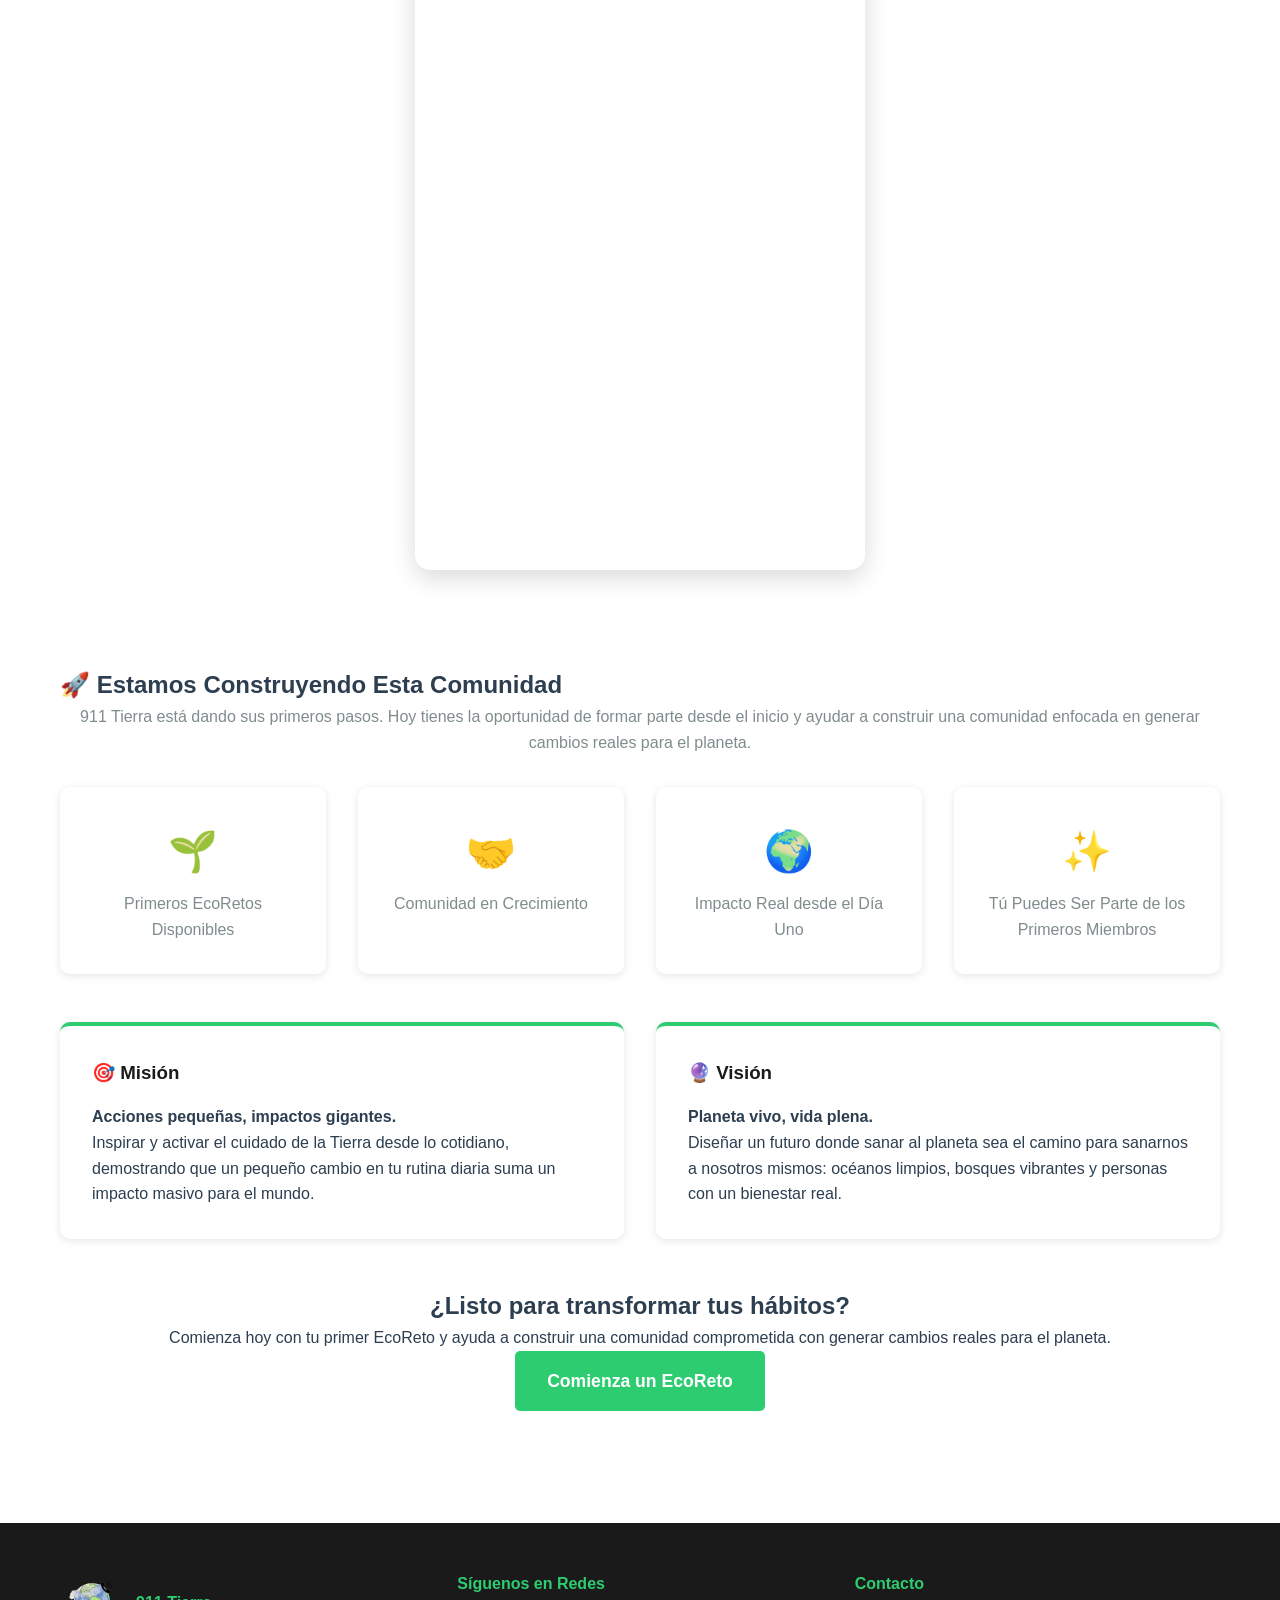
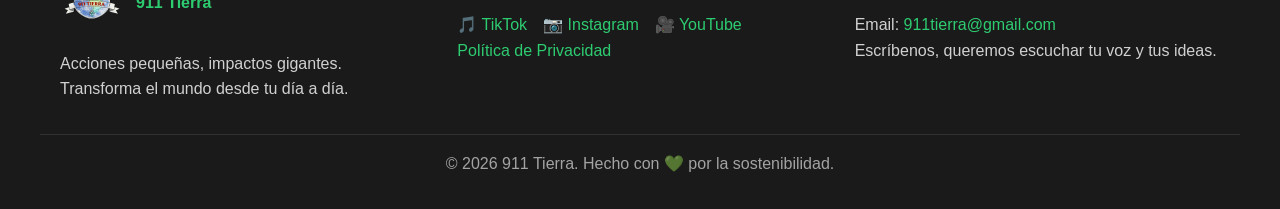
==== commit 8b107eda: "Update index.html" ====
--- a/index.html
+++ b/index.html
@@ -91,12 +91,12 @@
 
         <div class="short-container">
             <iframe 
-    src="https://www.youtube.com/shorts/ABDsfKR-LwY"
-    title="911 Tierra"
-    frameborder="0"
-    allow="autoplay; encrypted-media"
-    allowfullscreen>
-</iframe>
+                src="https://www.youtube.com/embed/ABDsfKR-LwY?rel=0"
+                title="911 Tierra"
+                frameborder="0"
+                allow="accelerometer; autoplay; clipboard-write; encrypted-media; gyroscope; picture-in-picture"
+                allowfullscreen>
+            </iframe>
         </div>
     </div>
 </section>
@@ -169,9 +169,12 @@
     <footer class="footer">
         <div class="footer-container">
             <div class="footer-section">
-                <h4>911 Tierra</h4>
-                <p>Acciones pequeñas, impactos gigantes. Transforma el mundo desde tu día a día.</p>
-            </div>
+    <h4>
+        <img src="img/favicon.png" alt="911 Tierra" class="footer-logo">
+        911 Tierra
+    </h4>
+    <p>Acciones pequeñas, impactos gigantes. Transforma el mundo desde tu día a día.</p>
+</div>
             <div class="footer-section">
                 <h4>Síguenos en Redes</h4>
                 <div class="social-links">
--- a/css/style.css
+++ b/css/style.css
@@ -1254,9 +1254,8 @@
 }
 
 .short-container {
-  width: 100%;
-  max-width: 360px;
-  height: 640px;
+  width: 450px;
+  height: 800px;
   margin: 0 auto;
   overflow: hidden;
   border-radius: 15px;
@@ -1268,3 +1267,220 @@
   height: 100%;
   border: 0;
 }
+
+.about-logo img{
+    width:120px;
+    height:auto;
+    margin-bottom:1rem;
+}
+
+
+/* ==================== CHALLENGE PAGE ==================== */
+
+.challenge-details {
+    display: flex;
+    justify-content: center;
+    flex-wrap: wrap;
+    gap: 1rem;
+    margin: 2rem 0;
+}
+
+.detail-item {
+    background: #f5f5f5;
+    padding: 0.8rem 1.2rem;
+    border-radius: 10px;
+    font-size: 0.95rem;
+}
+
+.participate-steps {
+    display: grid;
+    grid-template-columns: repeat(auto-fit, minmax(220px, 1fr));
+    gap: 1.5rem;
+    margin-top: 2rem;
+}
+
+.step-card {
+    background: white;
+    padding: 2rem;
+    border-radius: 15px;
+    text-align: center;
+    box-shadow: 0 4px 15px rgba(0,0,0,0.08);
+}
+
+.step-card h3 {
+    margin: 1rem 0;
+}
+
+.step-circle {
+    width: 55px;
+    height: 55px;
+    background: #2e7d32;
+    color: white;
+    border-radius: 50%;
+    margin: 0 auto;
+    font-weight: bold;
+    font-size: 1.3rem;
+    display: flex;
+    align-items: center;
+    justify-content: center;
+}
+
+.cta-box {
+    background: linear-gradient(135deg, #2e7d32, #43a047);
+    color: white;
+    padding: 3rem;
+    border-radius: 20px;
+    text-align: center;
+}
+
+.cta-box h2 {
+    color: white;
+    margin-bottom: 1rem;
+}
+
+.cta-box p {
+    max-width: 700px;
+    margin: 0 auto 2rem auto;
+}
+
+.cta-box .btn {
+    background: white;
+    color: #2e7d32;
+}
+
+.cta-box .btn:hover {
+    transform: translateY(-2px);
+}
+
+/* ==================== LOGO ==================== */
+
+.logo-link {
+    display: flex;
+    align-items: center;
+    gap: 10px;
+    text-decoration: none;
+}
+
+/* ==================== CHALLENGE DETAILS ==================== */
+
+.challenge-details {
+    display: flex;
+    justify-content: center;
+    gap: 1rem;
+    flex-wrap: wrap;
+    margin: 2rem 0;
+}
+
+.detail-item {
+    background: rgba(255,255,255,0.15);
+    padding: 0.8rem 1rem;
+    border-radius: 8px;
+    font-size: 0.95rem;
+}
+
+/* ==================== PARTICIPAR ==================== */
+
+.participate-steps {
+    display: grid;
+    grid-template-columns: repeat(auto-fit, minmax(220px, 1fr));
+    gap: 2rem;
+}
+
+.step-card {
+    background: white;
+    padding: 2rem;
+    border-radius: 10px;
+    box-shadow: var(--shadow);
+    text-align: center;
+    transition: 0.3s;
+}
+
+.step-card:hover {
+    transform: translateY(-5px);
+    box-shadow: var(--shadow-lg);
+}
+
+.step-circle {
+    width: 50px;
+    height: 50px;
+    margin: 0 auto 1rem;
+    border-radius: 50%;
+    background: var(--primary-color);
+    color: white;
+    font-weight: bold;
+    display: flex;
+    align-items: center;
+    justify-content: center;
+}
+
+/* ==================== CTA BOX ==================== */
+
+.cta-box {
+    background: linear-gradient(
+        135deg,
+        var(--primary-color),
+        var(--primary-dark)
+    );
+    color: white;
+    padding: 3rem;
+    border-radius: 12px;
+    text-align: center;
+}
+
+.cta-box h2 {
+    color: white;
+    margin-bottom: 1rem;
+}
+
+.cta-box p {
+    margin-bottom: 2rem;
+    opacity: 0.95;
+}
+
+.logo-text {
+    font-weight: 700;
+    font-size: 1.2rem;
+}
+
+.footer-logo {
+    width: 64px !important;
+    height: 64px !important;
+    max-width: 64px;
+    max-height: 64px;
+    object-fit: contain;
+    display: block;
+}
+
+.footer-section h4 {
+    display: flex;
+    align-items: center;
+    gap: 12px;
+}
+
+.challenge-icon img {
+    width: 90px;
+    height: 90px;
+    object-fit: contain;
+}
+
+.google-form-container {
+
+    background: white;
+
+    border-radius: 16px;
+
+    overflow: hidden;
+
+    box-shadow: 0 4px 15px rgba(0,0,0,0.08);
+
+    margin-top: 2rem;
+
+}
+
+.google-form-container iframe {
+
+    width: 100%;
+
+    border: none;
+
+}
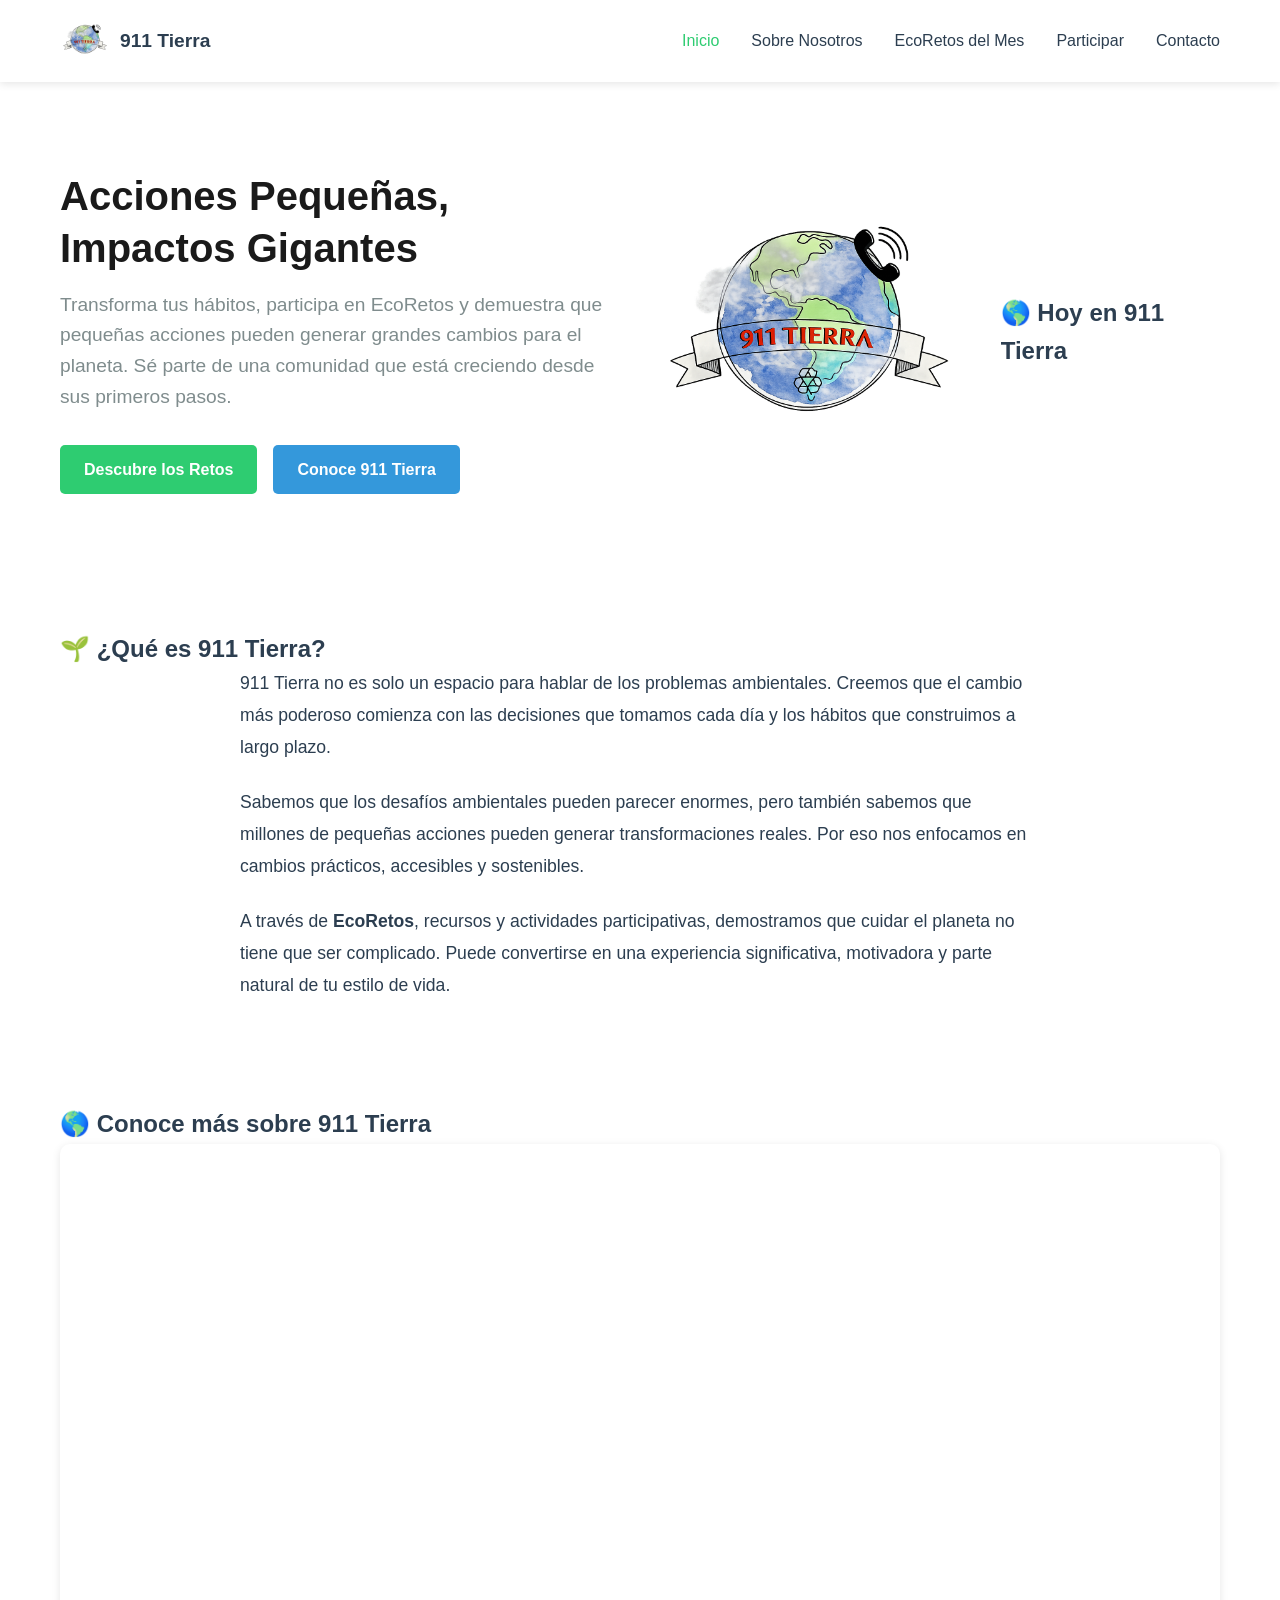
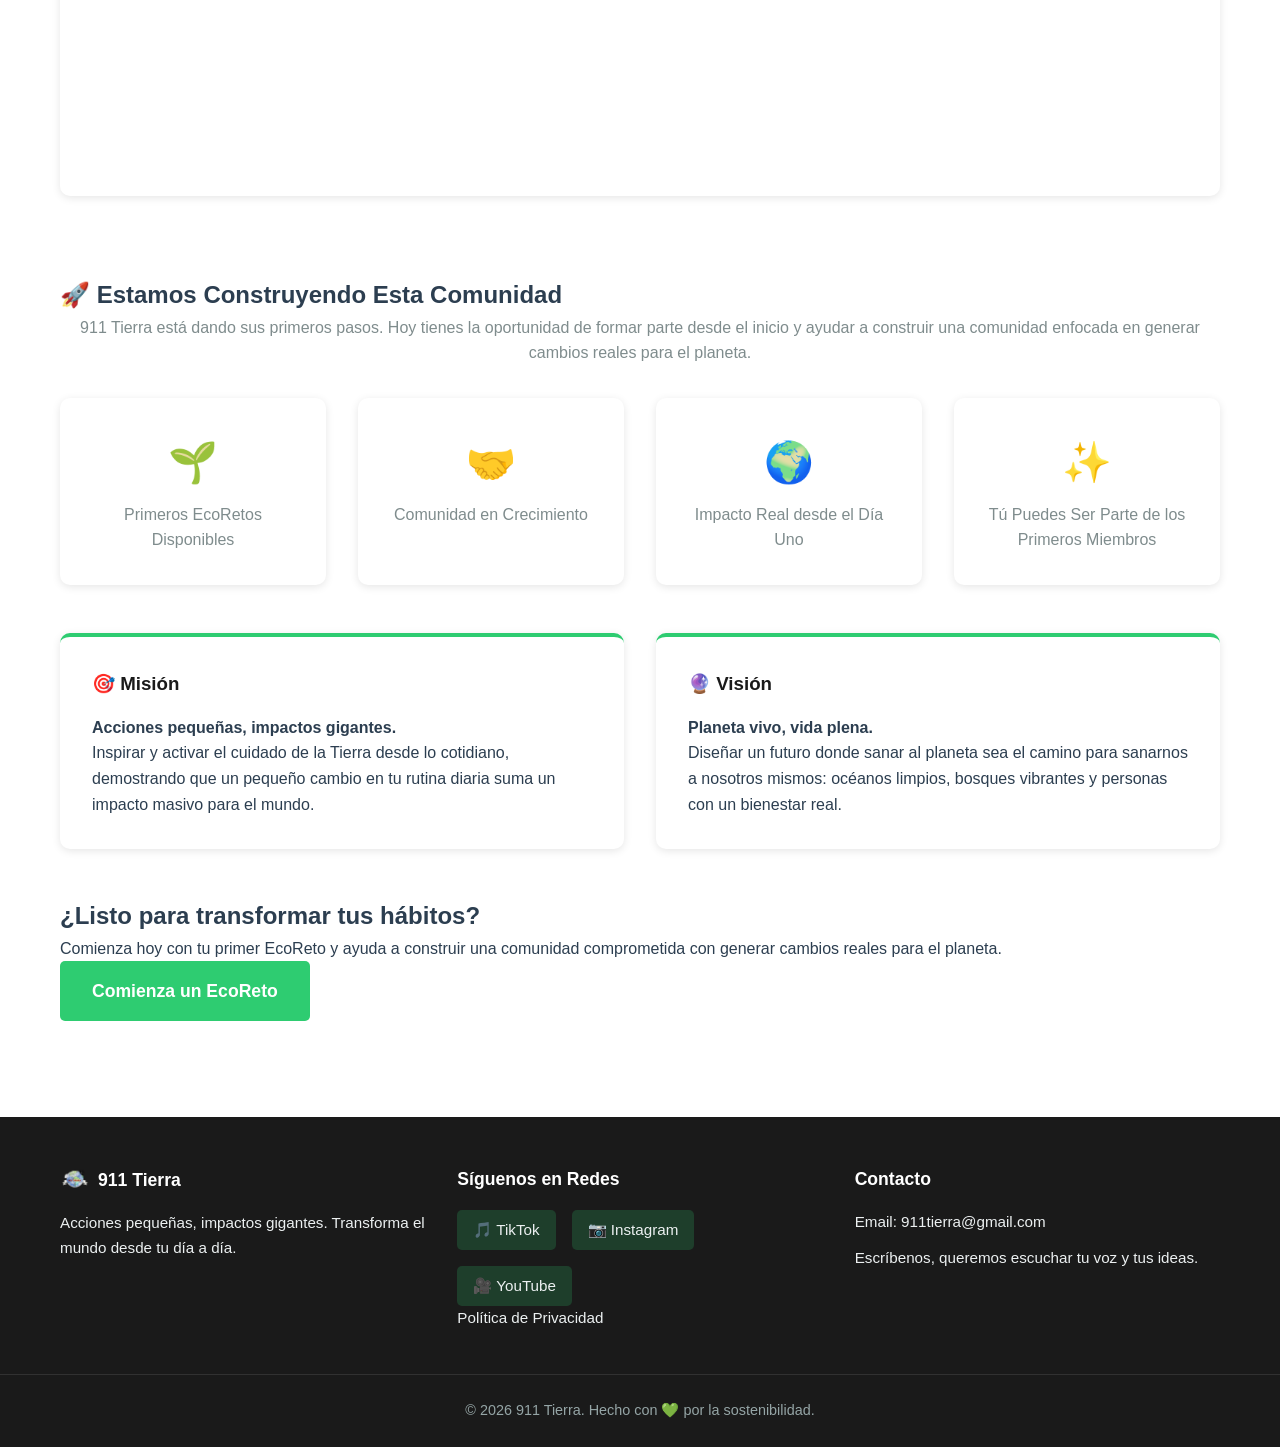
==== commit 46de5dbb: "Update index.html" ====
--- a/index.html
+++ b/index.html
@@ -62,6 +62,19 @@
 <div class="hero-image">
     <img src="img/favicon.png" alt="911 Tierra" class="hero-logo">
 </div>
+
+<section class="today-card">
+
+    <h2>🌎 Hoy en 911 Tierra</h2>
+
+    <h3 id="dia"></h3>
+
+    <p id="dato"></p>
+
+    <p id="consejo"></p>
+
+</section>
+        
     </section>
 
     <!-- What is 911 Tierra -->
--- a/css/style.css
+++ b/css/style.css
@@ -54,24 +54,23 @@
 }
 
 .navbar-logo a {
-    display: flex;
-    align-items: center;
-    gap: 10px;
-    text-decoration: none;
+  display: flex;
+  align-items: center;
+  gap: 10px;
+  text-decoration: none;
 }
 
 .logo-img {
-    width: 120px !important;
-    height: 120px !important;
-    max-width: 120px;
-    max-height: 120px;
-    object-fit: contain;
-    display: block;
+  width: 50px;
+  height: 50px;
+  object-fit: contain;
+  display: block;
 }
 
 .logo-text {
-    font-weight: bold;
-    font-size: 1.2rem;
+  font-weight: bold;
+  font-size: 1.2rem;
+  color: var(--text-primary);
 }
 
 .logo-icon {
@@ -111,9 +110,22 @@
 }
 
 @media (max-width: 768px) {
+  .navbar-container {
+    padding: 0.75rem 15px;
+  }
+
+  .logo-img {
+    width: 40px;
+    height: 40px;
+  }
+
+  .logo-text {
+    font-size: 1rem;
+  }
+
   .navbar-menu {
     position: absolute;
-    top: 70px;
+    top: 100%;
     left: 0;
     flex-direction: column;
     background: #fff;
@@ -122,12 +134,12 @@
     gap: 0;
     max-height: 0;
     overflow: hidden;
-    transition: max-height 0.3s;
+    transition: max-height 0.3s ease;
+    box-shadow: var(--shadow);
   }
 
   .navbar-menu.active {
-    max-height: 500px;
-    box-shadow: var(--shadow);
+    max-height: 600px;
   }
 
   .navbar-menu li {
@@ -135,8 +147,27 @@
     border-bottom: 1px solid var(--border-color);
   }
 
+  .navbar-menu li:last-child {
+    border-bottom: none;
+  }
+
   .menu-toggle {
     display: flex;
+  }
+}
+
+@media (max-width: 480px) {
+  .navbar-container {
+    padding: 0.5rem 10px;
+  }
+
+  .logo-img {
+    width: 35px;
+    height: 35px;
+  }
+
+  .logo-text {
+    font-size: 0.95rem;
   }
 }
 
@@ -185,28 +216,50 @@
   font-size: 1.1rem;
 }
 
+@media (max-width: 480px) {
+  .btn {
+    padding: 0.65rem 1.2rem;
+    font-size: 0.95rem;
+  }
+
+  .btn-large {
+    padding: 0.85rem 1.5rem;
+    font-size: 1rem;
+  }
+}
+
 /* ==================== HERO SECTION ==================== */
 .hero {
-  display: grid;
-  grid-template-columns: 1fr 1fr;
+  display: flex;
+  justify-content: center;
+  align-items: center;
   gap: 2rem;
-  align-items: center;
-  justify-items: center;
-  text-align: center;
-  padding: 4rem 0;
+  padding: 4rem 20px;
   min-height: 500px;
+  max-width: 1200px;
+  margin: 0 auto;
 }
 
 .hero-content {
-  display: flex;
-  flex-direction: column;
-  align-items: center;
+  flex: 0 1 600px;
+}
+
+.hero-image {
+  flex: 0 0 auto;
+}
+
+.hero-image img {
+  width: 320px;
+  height: 320px;
+  object-fit: contain;
+  display: block;
 }
 
 .hero-content h1 {
   font-size: 2.5rem;
   margin-bottom: 1rem;
   color: var(--dark-bg);
+  line-height: 1.3;
 }
 
 .hero-subtitle {
@@ -217,17 +270,9 @@
 
 .hero-buttons {
   display: flex;
-  justify-content: center;
+  justify-content: flex-start;
   gap: 1rem;
-}
-
-.hero-image img {
-    width: 480px !important;
-    height: 480px !important;
-    max-width: 480px;
-    max-height: 480px;
-    object-fit: contain;
-    display: block;
+  flex-wrap: wrap;
 }
 
 .hero-placeholder {
@@ -235,32 +280,87 @@
   animation: bounce 2s infinite;
 }
 
-.hero-logo {
-    width: 120px;
-    height: 120px;
-}
-
 @keyframes bounce {
   0%, 100% { transform: translateY(0); }
   50% { transform: translateY(-10px); }
 }
 
-@media (max-width: 768px) {
+@media (max-width: 1024px) {
   .hero {
-    grid-template-columns: 1fr;
-    padding: 2rem 0;
+    gap: 1.5rem;
+    padding: 3rem 20px;
+    min-height: auto;
+  }
+
+  .hero-image img {
+    width: 250px;
+    height: 250px;
   }
 
   .hero-content h1 {
-    font-size: 2rem;
+    font-size: 2.2rem;
+  }
+}
+
+@media (max-width: 768px) {
+  .hero {
+    flex-direction: column;
+    text-align: center;
+    padding: 2rem 20px;
+    gap: 1.5rem;
+    min-height: auto;
+  }
+
+  .hero-content {
+    flex: 1;
+  }
+
+  .hero-image {
+    flex: 1;
+  }
+
+  .hero-content h1 {
+    font-size: 1.8rem;
+  }
+
+  .hero-subtitle {
+    font-size: 1rem;
+  }
+
+  .hero-buttons {
+    justify-content: center;
+  }
+
+  .hero-placeholder {
+    font-size: 4rem;
+  }
+}
+
+@media (max-width: 480px) {
+  .hero {
+    padding: 1.5rem 15px;
+  }
+
+  .hero-image img {
+    width: 200px;
+    height: 200px;
+  }
+
+  .hero-content h1 {
+    font-size: 1.5rem;
+  }
+
+  .hero-subtitle {
+    font-size: 0.95rem;
   }
 
   .hero-buttons {
     flex-direction: column;
-  }
-
-  .hero-placeholder {
-    font-size: 5rem;
+    gap: 0.75rem;
+  }
+
+  .hero-buttons .btn {
+    width: 100%;
   }
 }
 
@@ -286,17 +386,44 @@
   margin-bottom: 2rem;
 }
 
+@media (max-width: 768px) {
+  .section {
+    padding: 2.5rem 0;
+  }
+
+  .section h2 {
+    font-size: 1.5rem;
+    margin-bottom: 1.5rem;
+  }
+
+  .section-description {
+    margin-bottom: 1.5rem;
+  }
+}
+
+@media (max-width: 480px) {
+  .section {
+    padding: 1.5rem 0;
+  }
+
+  .section h2 {
+    font-size: 1.3rem;
+    margin-bottom: 1rem;
+  }
+}
+
 /* ==================== PAGE HEADER ==================== */
 .page-header {
   background: linear-gradient(135deg, var(--primary-color), var(--secondary-color));
   color: white;
-  padding: 3rem 0;
+  padding: 3rem 20px;
   text-align: center;
 }
 
 .page-header h1 {
   font-size: 2.5rem;
   margin-bottom: 0.5rem;
+  line-height: 1.3;
 }
 
 .page-header p {
@@ -304,11 +431,49 @@
   opacity: 0.9;
 }
 
+@media (max-width: 768px) {
+  .page-header {
+    padding: 2rem 20px;
+  }
+
+  .page-header h1 {
+    font-size: 1.8rem;
+  }
+
+  .page-header p {
+    font-size: 1rem;
+  }
+}
+
+@media (max-width: 480px) {
+  .page-header {
+    padding: 1.5rem 15px;
+  }
+
+  .page-header h1 {
+    font-size: 1.4rem;
+  }
+
+  .page-header p {
+    font-size: 0.95rem;
+  }
+}
+
 /* ==================== CONTENT BLOCKS ==================== */
 .content-block {
   text-align: center;
 }
 
+.about-logo {
+  margin-bottom: 2rem;
+}
+
+.about-logo img {
+  width: 120px;
+  height: 120px;
+  object-fit: contain;
+}
+
 .icon-large {
   font-size: 4rem;
   margin-bottom: 1rem;
@@ -322,6 +487,46 @@
   font-size: 1.1rem;
   margin-bottom: 1rem;
   line-height: 1.8;
+}
+
+@media (max-width: 768px) {
+  .about-logo img {
+    width: 90px;
+    height: 90px;
+  }
+
+  .icon-large {
+    font-size: 2.5rem;
+  }
+
+  .content-block p {
+    font-size: 1rem;
+  }
+}
+
+/* ==================== VIDEO SECTION ==================== */
+.video-section {
+  padding: 2rem 0;
+}
+
+.short-container {
+  position: relative;
+  width: 100%;
+  padding-bottom: 56.25%;
+  height: 0;
+  overflow: hidden;
+  border-radius: 10px;
+  box-shadow: var(--shadow);
+}
+
+.short-container iframe {
+  position: absolute;
+  top: 0;
+  left: 0;
+  width: 100%;
+  height: 100%;
+  border: none;
+  border-radius: 10px;
 }
 
 /* ==================== STATISTICS ==================== */
@@ -359,6 +564,35 @@
 .stat-label {
   color: var(--text-secondary);
   font-size: 1rem;
+}
+
+@media (max-width: 768px) {
+  .stats-grid {
+    grid-template-columns: repeat(2, 1fr);
+    gap: 1rem;
+  }
+
+  .stat-card {
+    padding: 1.5rem;
+  }
+
+  .stat-number {
+    font-size: 2rem;
+  }
+
+  .stat-label {
+    font-size: 0.9rem;
+  }
+}
+
+@media (max-width: 480px) {
+  .stats-grid {
+    grid-template-columns: 1fr;
+  }
+
+  .stat-card {
+    padding: 1.2rem;
+  }
 }
 
 /* ==================== CHALLENGE CARDS ==================== */
@@ -381,10 +615,12 @@
   justify-content: space-between;
   align-items: flex-start;
   margin-bottom: 1rem;
+  gap: 1rem;
 }
 
 .challenge-icon-lg {
   font-size: 2.5rem;
+  flex-shrink: 0;
 }
 
 .challenge-badge {
@@ -392,6 +628,8 @@
   border-radius: 20px;
   font-size: 0.85rem;
   font-weight: 600;
+  white-space: nowrap;
+  flex-shrink: 0;
 }
 
 .difficulty-easy {
@@ -420,6 +658,7 @@
   margin: 1rem 0;
   color: var(--text-secondary);
   font-size: 0.9rem;
+  flex-wrap: wrap;
 }
 
 .challenge-impact {
@@ -434,6 +673,20 @@
   display: grid;
   grid-template-columns: repeat(auto-fit, minmax(300px, 1fr));
   gap: 2rem;
+}
+
+@media (max-width: 768px) {
+  .challenge-card {
+    padding: 1.5rem;
+  }
+
+  .challenge-header {
+    flex-direction: column;
+  }
+
+  .challenges-grid {
+    grid-template-columns: 1fr;
+  }
 }
 
 /* ==================== CHALLENGE FEATURED ==================== */
@@ -450,7 +703,7 @@
   margin-bottom: 1rem;
 }
 
-.challenge-card-featured h3 {
+.challenge-card-featured h2 {
   font-size: 1.8rem;
   margin-bottom: 1rem;
   color: white;
@@ -462,12 +715,54 @@
   opacity: 0.95;
 }
 
+.challenge-details {
+  display: flex;
+  justify-content: center;
+  gap: 2rem;
+  margin: 2rem 0;
+  flex-wrap: wrap;
+}
+
+.detail-item {
+  background: rgba(255, 255, 255, 0.2);
+  padding: 1rem 1.5rem;
+  border-radius: 8px;
+  backdrop-filter: blur(10px);
+}
+
 .challenge-stats {
   display: flex;
   justify-content: space-around;
   margin: 2rem 0;
   flex-wrap: wrap;
   gap: 1rem;
+}
+
+@media (max-width: 768px) {
+  .challenge-card-featured {
+    padding: 2rem;
+  }
+
+  .challenge-card-featured .challenge-icon {
+    font-size: 3rem;
+  }
+
+  .challenge-card-featured h2 {
+    font-size: 1.4rem;
+  }
+
+  .challenge-card-featured p {
+    font-size: 1rem;
+  }
+
+  .challenge-details {
+    gap: 1rem;
+    flex-direction: column;
+  }
+
+  .detail-item {
+    padding: 0.75rem 1rem;
+  }
 }
 
 /* ==================== MISSION & VISION ==================== */
@@ -501,6 +796,15 @@
 @media (max-width: 768px) {
   .mission-vision-grid {
     grid-template-columns: 1fr;
+  }
+
+  .mv-card {
+    padding: 1.5rem;
+  }
+
+  .mission-tagline,
+  .vision-tagline {
+    font-size: 1.1rem;
   }
 }
 
@@ -535,6 +839,30 @@
 .pillar-card h3 {
   margin-bottom: 1rem;
   color: var(--dark-bg);
+}
+
+@media (max-width: 768px) {
+  .pillars-grid {
+    grid-template-columns: repeat(2, 1fr);
+  }
+
+  .pillar-card {
+    padding: 1.5rem;
+  }
+
+  .pillar-number {
+    font-size: 1.5rem;
+  }
+
+  .pillar-card h3 {
+    font-size: 1rem;
+  }
+}
+
+@media (max-width: 480px) {
+  .pillars-grid {
+    grid-template-columns: 1fr;
+  }
 }
 
 /* ==================== HOW IT WORKS ==================== */
@@ -571,6 +899,25 @@
   color: var(--text-secondary);
 }
 
+@media (max-width: 768px) {
+  .how-it-works {
+    grid-template-columns: repeat(2, 1fr);
+    gap: 1.5rem;
+  }
+
+  .step-number {
+    width: 50px;
+    height: 50px;
+    font-size: 1.2rem;
+  }
+}
+
+@media (max-width: 480px) {
+  .how-it-works {
+    grid-template-columns: 1fr;
+  }
+}
+
 /* ==================== PARTICIPATE STEPS ==================== */
 .participate-steps {
   display: grid;
@@ -610,6 +957,17 @@
   color: var(--dark-bg);
 }
 
+@media (max-width: 768px) {
+  .participate-steps {
+    grid-template-columns: 1fr;
+    gap: 1.5rem;
+  }
+
+  .step-card {
+    padding: 1.5rem;
+  }
+}
+
 /* ==================== WHAT IS ==================== */
 .what-is {
   padding: 3rem 0;
@@ -624,6 +982,13 @@
   font-size: 1.1rem;
   margin-bottom: 1.5rem;
   line-height: 1.8;
+}
+
+@media (max-width: 768px) {
+  .what-is-content p {
+    font-size: 1rem;
+    margin-bottom: 1.2rem;
+  }
 }
 
 /* ==================== IMPACT ==================== */
@@ -668,6 +1033,16 @@
   left: 0;
   color: var(--primary-color);
   font-weight: bold;
+}
+
+@media (max-width: 768px) {
+  .impact-grid {
+    grid-template-columns: 1fr;
+  }
+
+  .impact-card {
+    padding: 1.5rem;
+  }
 }
 
 /* ==================== RESOURCES ==================== */
@@ -687,6 +1062,7 @@
   cursor: pointer;
   transition: all 0.3s;
   font-weight: 600;
+  font-size: 0.95rem;
 }
 
 .filter-btn:hover,
@@ -694,6 +1070,24 @@
   background: var(--primary-color);
   color: white;
   border-color: var(--primary-color);
+}
+
+@media (max-width: 768px) {
+  .filter-btn {
+    padding: 0.6rem 1.2rem;
+    font-size: 0.85rem;
+  }
+}
+
+@media (max-width: 480px) {
+  .filter-buttons {
+    gap: 0.5rem;
+  }
+
+  .filter-btn {
+    padding: 0.5rem 1rem;
+    font-size: 0.8rem;
+  }
 }
 
 .resources-grid {
@@ -743,6 +1137,7 @@
 .resource-card h3 {
   margin-bottom: 0.5rem;
   color: var(--dark-bg);
+  font-size: 1.1rem;
 }
 
 .resource-meta {
@@ -751,6 +1146,28 @@
   margin: 1rem 0;
   font-size: 0.9rem;
   color: var(--text-secondary);
+  flex-wrap: wrap;
+}
+
+@media (max-width: 768px) {
+  .resources-grid {
+    grid-template-columns: repeat(2, 1fr);
+    gap: 1.5rem;
+  }
+
+  .resource-card {
+    padding: 1.5rem;
+  }
+
+  .resource-card h3 {
+    font-size: 1rem;
+  }
+}
+
+@media (max-width: 480px) {
+  .resources-grid {
+    grid-template-columns: 1fr;
+  }
 }
 
 /* ==================== FORMS ==================== */
@@ -780,6 +1197,7 @@
   border: 1px solid var(--border-color);
   border-radius: 5px;
   font-family: inherit;
+  font-size: 1rem;
   transition: border-color 0.3s;
 }
 
@@ -818,10 +1236,45 @@
   display: flex;
   gap: 1rem;
   margin-top: 2rem;
+  flex-wrap: wrap;
 }
 
 .form-actions button {
   flex: 1;
+  min-width: 150px;
+}
+
+@media (max-width: 768px) {
+  .form-container {
+    padding: 1.5rem;
+  }
+
+  .form-actions {
+    flex-direction: column;
+  }
+
+  .form-actions button {
+    min-width: 100%;
+  }
+}
+
+/* ==================== GOOGLE FORMS CONTAINER ==================== */
+.google-form-container {
+  background: white;
+  border-radius: 10px;
+  overflow: hidden;
+  box-shadow: var(--shadow);
+}
+
+.google-form-container iframe {
+  width: 100%;
+  display: block;
+}
+
+@media (max-width: 768px) {
+  .google-form-container iframe {
+    max-height: 80vh;
+  }
 }
 
 /* ==================== FILE UPLOAD ==================== */
@@ -865,6 +1318,13 @@
   display: flex;
   justify-content: space-between;
   align-items: center;
+  gap: 1rem;
+}
+
+@media (max-width: 480px) {
+  .file-upload-area {
+    padding: 1.5rem;
+  }
 }
 
 /* ==================== MESSAGES ==================== */
@@ -900,6 +1360,13 @@
 
 .message-content h4 {
   margin-bottom: 0.5rem;
+}
+
+@media (max-width: 480px) {
+  .message-box {
+    padding: 1rem;
+    font-size: 0.95rem;
+  }
 }
 
 /* ==================== CONTACT GRID ==================== */
@@ -943,10 +1410,12 @@
 .info-card h3 {
   margin-bottom: 0.5rem;
   color: inherit;
+  font-size: 1.1rem;
 }
 
 .info-card p {
   color: inherit;
+  font-size: 0.95rem;
 }
 
 .info-detail {
@@ -991,11 +1460,31 @@
 
 .interest-list li {
   padding: 0.5rem 0;
-}
-
-@media (max-width: 768px) {
+  font-size: 0.95rem;
+}
+
+@media (max-width: 1024px) {
   .contact-grid {
     grid-template-columns: 1fr;
+    gap: 1.5rem;
+  }
+}
+
+@media (max-width: 768px) {
+  .contact-grid {
+    grid-template-columns: 1fr;
+  }
+
+  .contact-form-section {
+    padding: 1.5rem;
+  }
+
+  .info-card {
+    padding: 1.2rem;
+  }
+
+  .contact-info {
+    gap: 1rem;
   }
 }
 
@@ -1011,22 +1500,38 @@
   padding: 1.5rem;
   border-radius: 10px;
   box-shadow: var(--shadow);
-  border-left: 4px solid var(--primary-color);
+  transition: all 0.3s;
+}
+
+.faq-card:hover {
+  box-shadow: var(--shadow-lg);
 }
 
 .faq-card h3 {
-  margin-bottom: 0.5rem;
+  margin-bottom: 1rem;
   color: var(--dark-bg);
+  font-size: 1.1rem;
 }
 
 .faq-card p {
   color: var(--text-secondary);
+  font-size: 0.95rem;
   line-height: 1.6;
+}
+
+@media (max-width: 768px) {
+  .faq-grid {
+    grid-template-columns: 1fr;
+    gap: 1.5rem;
+  }
+
+  .faq-card {
+    padding: 1.2rem;
+  }
 }
 
 /* ==================== CTA SECTION ==================== */
 .cta {
-  text-align: center;
   padding: 3rem 0;
 }
 
@@ -1039,7 +1544,7 @@
 }
 
 .cta-box h2 {
-  color: white;
+  font-size: 2rem;
   margin-bottom: 1rem;
 }
 
@@ -1049,105 +1554,36 @@
   opacity: 0.95;
 }
 
-.form-note {
-  background: var(--light-bg);
-  padding: 1rem;
-  border-radius: 5px;
-  margin-top: 1.5rem;
-  border-left: 4px solid var(--primary-color);
-}
-
-.form-note p {
-  color: var(--text-secondary);
-  margin: 0;
-}
-
-/* ==================== GUIDELINES ==================== */
-.guidelines-grid {
-  display: grid;
-  grid-template-columns: repeat(auto-fit, minmax(250px, 1fr));
-  gap: 2rem;
-}
-
-.guideline-card {
-  background: white;
-  padding: 2rem;
-  border-radius: 10px;
-  box-shadow: var(--shadow);
-  text-align: center;
-  transition: all 0.3s;
-}
-
-.guideline-card:hover {
-  transform: translateY(-5px);
-  box-shadow: var(--shadow-lg);
-}
-
-.guideline-icon {
-  font-size: 2.5rem;
-  margin-bottom: 1rem;
-}
-
-.guideline-card h3 {
-  margin-bottom: 0.5rem;
-  color: var(--dark-bg);
-}
-
-/* ==================== MODES ==================== */
-.modes-grid {
-  display: grid;
-  grid-template-columns: repeat(auto-fit, minmax(300px, 1fr));
-  gap: 2rem;
-}
-
-.mode-card {
-  background: white;
-  padding: 2rem;
-  border-radius: 10px;
-  box-shadow: var(--shadow);
-  border-top: 4px solid var(--primary-color);
-  transition: all 0.3s;
-  text-align: center;
-}
-
-.mode-card:hover {
-  transform: translateY(-5px);
-  box-shadow: var(--shadow-lg);
-}
-
-.mode-icon {
-  font-size: 3rem;
-  margin-bottom: 1rem;
-}
-
-.mode-card h3 {
-  margin-bottom: 1rem;
-  color: var(--dark-bg);
-}
-
-.mode-details {
-  background: var(--light-bg);
-  padding: 1rem;
-  border-radius: 5px;
-  margin: 1rem 0;
-  text-align: left;
-}
-
-.mode-details ul {
-  list-style: none;
-}
-
-.mode-details li {
-  padding: 0.5rem 0;
-  color: var(--text-secondary);
+@media (max-width: 768px) {
+  .cta-box {
+    padding: 2rem;
+  }
+
+  .cta-box h2 {
+    font-size: 1.5rem;
+  }
+
+  .cta-box p {
+    font-size: 1rem;
+  }
+}
+
+@media (max-width: 480px) {
+  .cta-box {
+    padding: 1.5rem;
+  }
+
+  .cta-box h2 {
+    font-size: 1.3rem;
+  }
 }
 
 /* ==================== FOOTER ==================== */
 .footer {
   background: var(--dark-bg);
-  color: white;
-  padding: 3rem 0 1rem;
-  margin-top: 4rem;
+  color: #ecf0f1;
+  padding-top: 3rem;
+  margin-top: 3rem;
 }
 
 .footer-container {
@@ -1155,19 +1591,40 @@
   margin: 0 auto;
   padding: 0 20px;
   display: grid;
-  grid-template-columns: repeat(auto-fit, minmax(250px, 1fr));
+  grid-template-columns: repeat(auto-fit, minmax(280px, 1fr));
   gap: 2rem;
   margin-bottom: 2rem;
 }
 
 .footer-section h4 {
   margin-bottom: 1rem;
+  color: white;
+  display: flex;
+  align-items: center;
+  gap: 0.5rem;
+  font-size: 1.1rem;
+}
+
+.footer-logo {
+  width: 30px;
+  height: 30px;
+  object-fit: contain;
+}
+
+.footer-section p {
+  margin-bottom: 0.75rem;
+  font-size: 0.95rem;
+  line-height: 1.6;
+}
+
+.footer-section a {
+  color: #ecf0f1;
+  text-decoration: none;
+  transition: color 0.3s;
+}
+
+.footer-section a:hover {
   color: var(--primary-color);
-}
-
-.footer-section p {
-  color: rgba(255, 255, 255, 0.8);
-  line-height: 1.6;
 }
 
 .social-links {
@@ -1177,310 +1634,114 @@
 }
 
 .social-links a {
-  color: rgba(255, 255, 255, 0.8);
-  text-decoration: none;
-  transition: color 0.3s;
+  display: inline-block;
+  padding: 0.5rem 1rem;
+  background: rgba(46, 204, 113, 0.2);
+  border-radius: 5px;
+  transition: all 0.3s;
+  font-size: 0.95rem;
 }
 
 .social-links a:hover {
-  color: var(--primary-color);
-}
-
-.footer-section a {
-  color: var(--primary-color);
-  text-decoration: none;
-}
-
-.footer-section a:hover {
-  text-decoration: underline;
+  background: var(--primary-color);
+  color: white;
+  transform: translateY(-2px);
 }
 
 .footer-bottom {
   border-top: 1px solid rgba(255, 255, 255, 0.1);
-  padding-top: 1rem;
+  padding: 1.5rem 20px;
   text-align: center;
-  color: rgba(255, 255, 255, 0.6);
-  max-width: 1200px;
-  margin: 0 auto;
-  padding: 1rem 20px;
-}
-
-/* ==================== RESPONSIVENESS ==================== */
-@media (max-width: 768px) {
-  .section {
-    padding: 2rem 0;
-  }
-
-  .section h2 {
-    font-size: 1.5rem;
-  }
-
-  .page-header h1 {
-    font-size: 2rem;
-  }
-
-  .form-actions {
+  color: #95a5a6;
+  font-size: 0.9rem;
+}
+
+@media (max-width: 768px) {
+  .footer-container {
+    grid-template-columns: 1fr;
+    gap: 1.5rem;
+    padding: 0 15px;
+  }
+
+  .footer {
+    padding-top: 2rem;
+    margin-top: 2rem;
+  }
+
+  .footer-section h4 {
+    font-size: 1rem;
+  }
+
+  .social-links {
+    justify-content: center;
+  }
+}
+
+@media (max-width: 480px) {
+  .footer-container {
+    grid-template-columns: 1fr;
+    gap: 1rem;
+    padding: 0 15px;
+  }
+
+  .footer-section h4 {
+    font-size: 0.95rem;
+  }
+
+  .footer-section p {
+    font-size: 0.9rem;
+  }
+
+  .social-links {
     flex-direction: column;
   }
-}
-
-@media (max-width: 480px) {
-  .hero-content h1 {
-    font-size: 1.5rem;
-  }
-
-  .hero-subtitle {
-    font-size: 1rem;
-  }
-
-  .hero-placeholder {
-    font-size: 3rem;
-  }
-
-  .stat-number {
-    font-size: 1.8rem;
-  }
-}
-
-/* ==================== YOUTUBE SHORT ==================== */
-
-.video-section {
-  padding: 3rem 0;
+
+  .social-links a {
+    width: 100%;
+    text-align: center;
+  }
+
+  .footer-bottom {
+    padding: 1rem 15px;
+    font-size: 0.85rem;
+  }
+}
+
+/* ==================== UTILITY CLASSES ==================== */
+.hidden {
+  display: none !important;
+}
+
+.text-center {
   text-align: center;
 }
 
-.video-section h2 {
+.text-left {
+  text-align: left;
+}
+
+.mt-2 {
+  margin-top: 1rem;
+}
+
+.mt-4 {
+  margin-top: 2rem;
+}
+
+.mb-2 {
+  margin-bottom: 1rem;
+}
+
+.mb-4 {
   margin-bottom: 2rem;
 }
 
-.short-container {
-  width: 450px;
-  height: 800px;
-  margin: 0 auto;
-  overflow: hidden;
-  border-radius: 15px;
-  box-shadow: var(--shadow-lg);
-}
-
-.short-container iframe {
-  width: 100%;
-  height: 100%;
-  border: 0;
-}
-
-.about-logo img{
-    width:120px;
-    height:auto;
-    margin-bottom:1rem;
-}
-
-
-/* ==================== CHALLENGE PAGE ==================== */
-
-.challenge-details {
-    display: flex;
-    justify-content: center;
-    flex-wrap: wrap;
-    gap: 1rem;
-    margin: 2rem 0;
-}
-
-.detail-item {
-    background: #f5f5f5;
-    padding: 0.8rem 1.2rem;
-    border-radius: 10px;
-    font-size: 0.95rem;
-}
-
-.participate-steps {
-    display: grid;
-    grid-template-columns: repeat(auto-fit, minmax(220px, 1fr));
-    gap: 1.5rem;
-    margin-top: 2rem;
-}
-
-.step-card {
-    background: white;
-    padding: 2rem;
-    border-radius: 15px;
+@media (max-width: 768px) {
+  .mobile-hidden {
+    display: none !important;
+  }
+
+  .mobile-text-center {
     text-align: center;
-    box-shadow: 0 4px 15px rgba(0,0,0,0.08);
-}
-
-.step-card h3 {
-    margin: 1rem 0;
-}
-
-.step-circle {
-    width: 55px;
-    height: 55px;
-    background: #2e7d32;
-    color: white;
-    border-radius: 50%;
-    margin: 0 auto;
-    font-weight: bold;
-    font-size: 1.3rem;
-    display: flex;
-    align-items: center;
-    justify-content: center;
-}
-
-.cta-box {
-    background: linear-gradient(135deg, #2e7d32, #43a047);
-    color: white;
-    padding: 3rem;
-    border-radius: 20px;
-    text-align: center;
-}
-
-.cta-box h2 {
-    color: white;
-    margin-bottom: 1rem;
-}
-
-.cta-box p {
-    max-width: 700px;
-    margin: 0 auto 2rem auto;
-}
-
-.cta-box .btn {
-    background: white;
-    color: #2e7d32;
-}
-
-.cta-box .btn:hover {
-    transform: translateY(-2px);
-}
-
-/* ==================== LOGO ==================== */
-
-.logo-link {
-    display: flex;
-    align-items: center;
-    gap: 10px;
-    text-decoration: none;
-}
-
-/* ==================== CHALLENGE DETAILS ==================== */
-
-.challenge-details {
-    display: flex;
-    justify-content: center;
-    gap: 1rem;
-    flex-wrap: wrap;
-    margin: 2rem 0;
-}
-
-.detail-item {
-    background: rgba(255,255,255,0.15);
-    padding: 0.8rem 1rem;
-    border-radius: 8px;
-    font-size: 0.95rem;
-}
-
-/* ==================== PARTICIPAR ==================== */
-
-.participate-steps {
-    display: grid;
-    grid-template-columns: repeat(auto-fit, minmax(220px, 1fr));
-    gap: 2rem;
-}
-
-.step-card {
-    background: white;
-    padding: 2rem;
-    border-radius: 10px;
-    box-shadow: var(--shadow);
-    text-align: center;
-    transition: 0.3s;
-}
-
-.step-card:hover {
-    transform: translateY(-5px);
-    box-shadow: var(--shadow-lg);
-}
-
-.step-circle {
-    width: 50px;
-    height: 50px;
-    margin: 0 auto 1rem;
-    border-radius: 50%;
-    background: var(--primary-color);
-    color: white;
-    font-weight: bold;
-    display: flex;
-    align-items: center;
-    justify-content: center;
-}
-
-/* ==================== CTA BOX ==================== */
-
-.cta-box {
-    background: linear-gradient(
-        135deg,
-        var(--primary-color),
-        var(--primary-dark)
-    );
-    color: white;
-    padding: 3rem;
-    border-radius: 12px;
-    text-align: center;
-}
-
-.cta-box h2 {
-    color: white;
-    margin-bottom: 1rem;
-}
-
-.cta-box p {
-    margin-bottom: 2rem;
-    opacity: 0.95;
-}
-
-.logo-text {
-    font-weight: 700;
-    font-size: 1.2rem;
-}
-
-.footer-logo {
-    width: 64px !important;
-    height: 64px !important;
-    max-width: 64px;
-    max-height: 64px;
-    object-fit: contain;
-    display: block;
-}
-
-.footer-section h4 {
-    display: flex;
-    align-items: center;
-    gap: 12px;
-}
-
-.challenge-icon img {
-    width: 90px;
-    height: 90px;
-    object-fit: contain;
-}
-
-.google-form-container {
-
-    background: white;
-
-    border-radius: 16px;
-
-    overflow: hidden;
-
-    box-shadow: 0 4px 15px rgba(0,0,0,0.08);
-
-    margin-top: 2rem;
-
-}
-
-.google-form-container iframe {
-
-    width: 100%;
-
-    border: none;
-
-}
+  }
+}
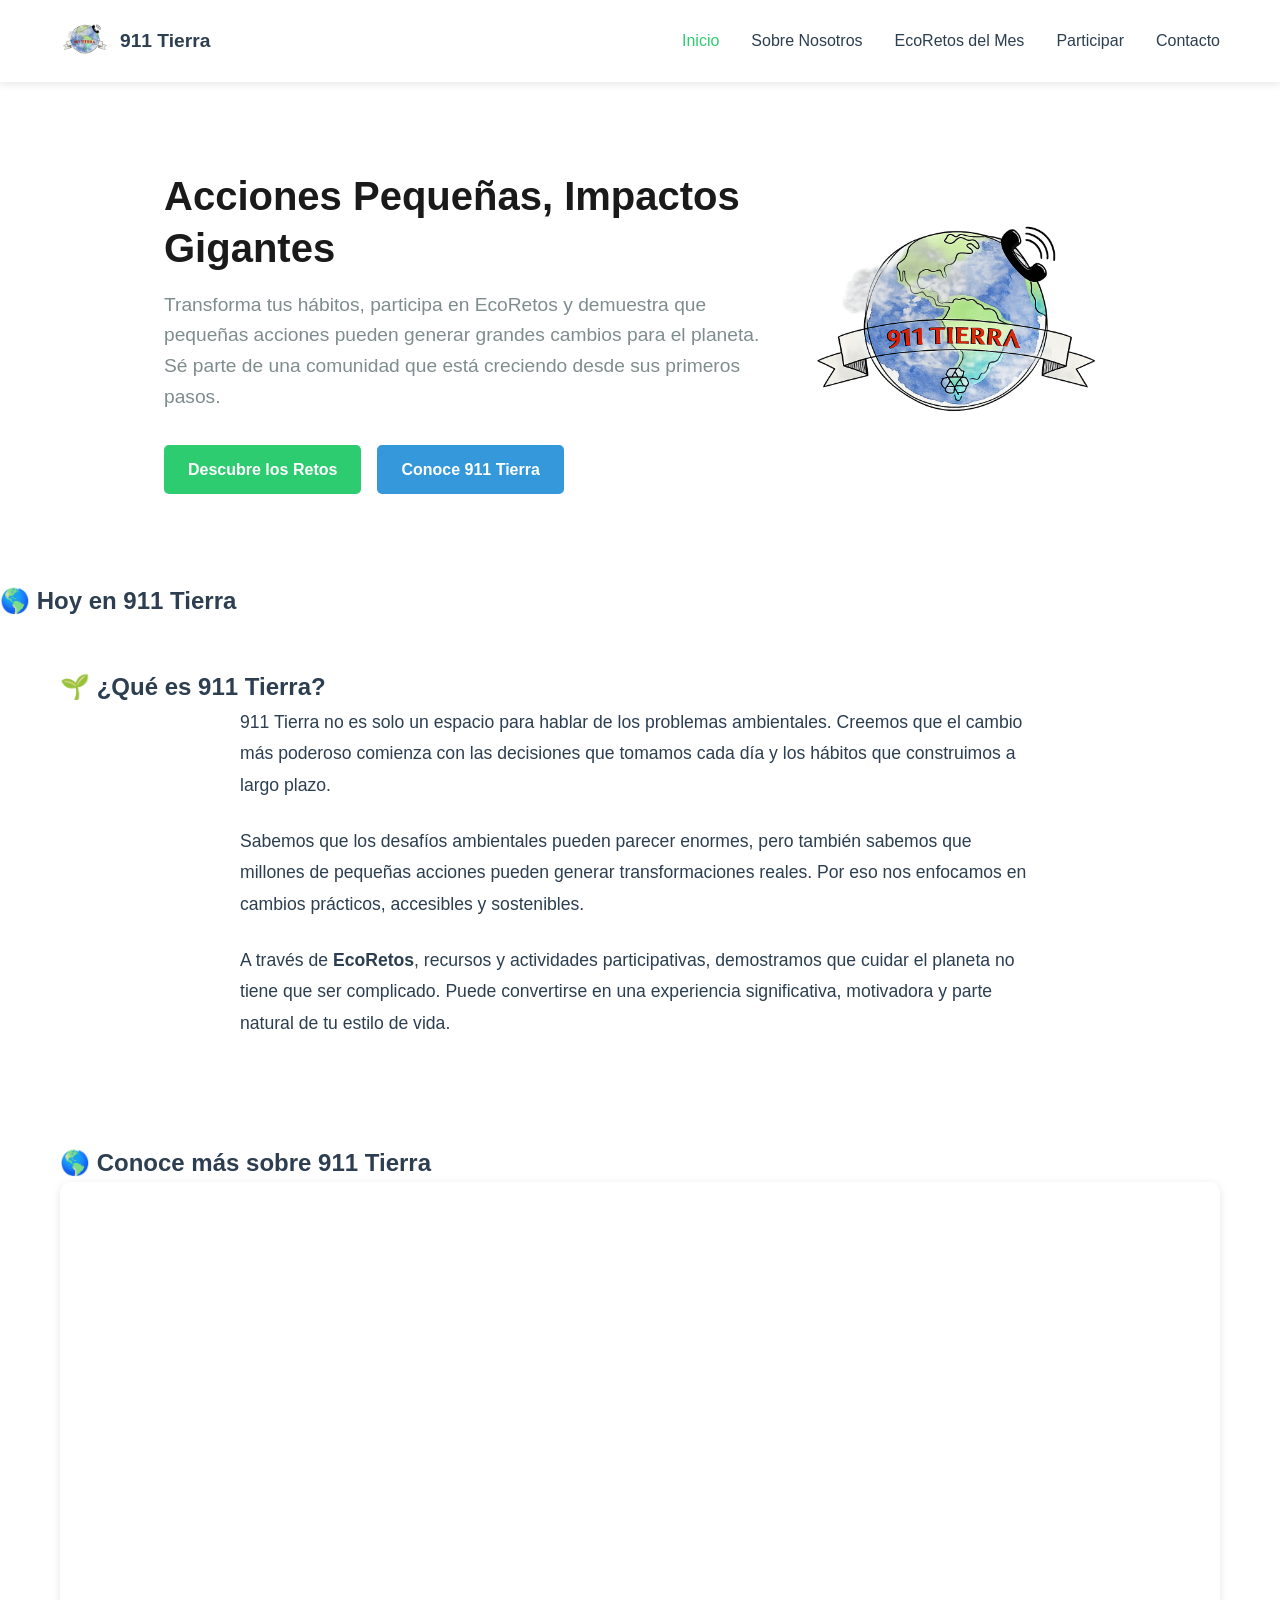
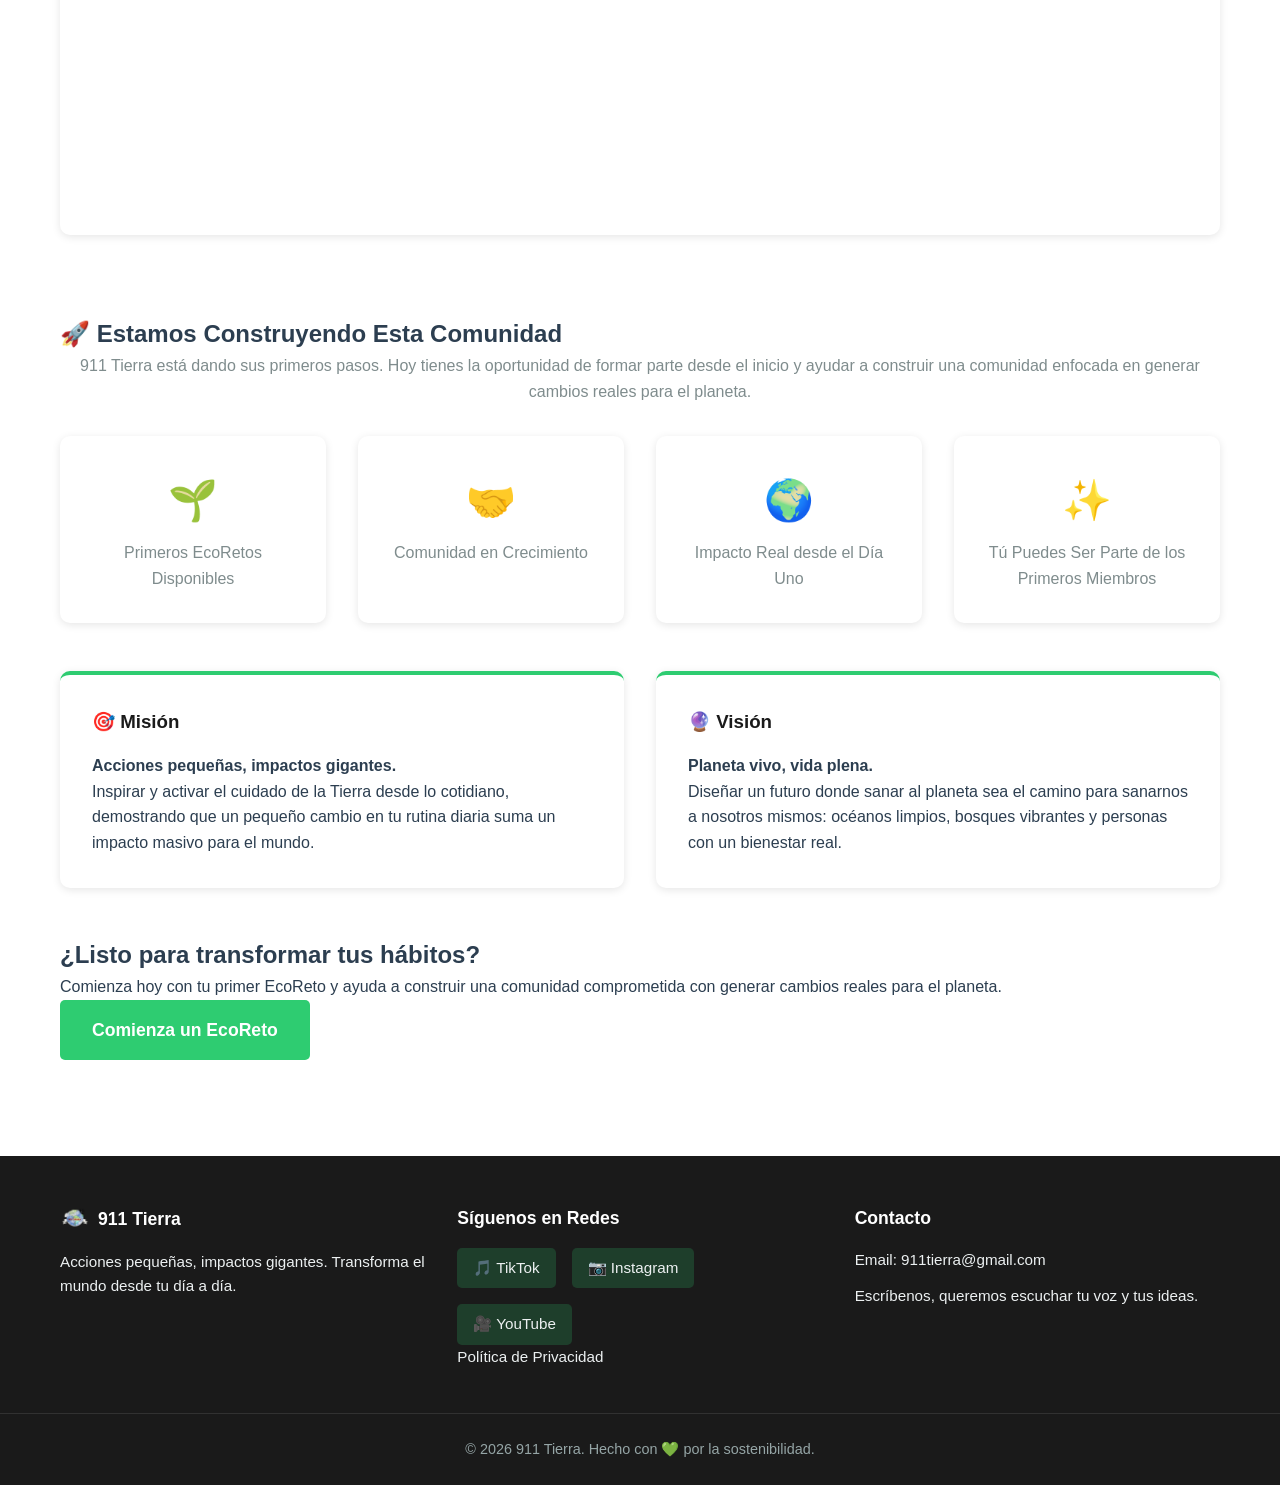
==== commit e17b7862: "Update index.html" ====
--- a/index.html
+++ b/index.html
@@ -62,8 +62,10 @@
 <div class="hero-image">
     <img src="img/favicon.png" alt="911 Tierra" class="hero-logo">
 </div>
-
-<section class="today-card">
+        
+    </section>
+
+    <section class="today-card">
 
     <h2>🌎 Hoy en 911 Tierra</h2>
 
@@ -74,8 +76,6 @@
     <p id="consejo"></p>
 
 </section>
-        
-    </section>
 
     <!-- What is 911 Tierra -->
     <section class="what-is">
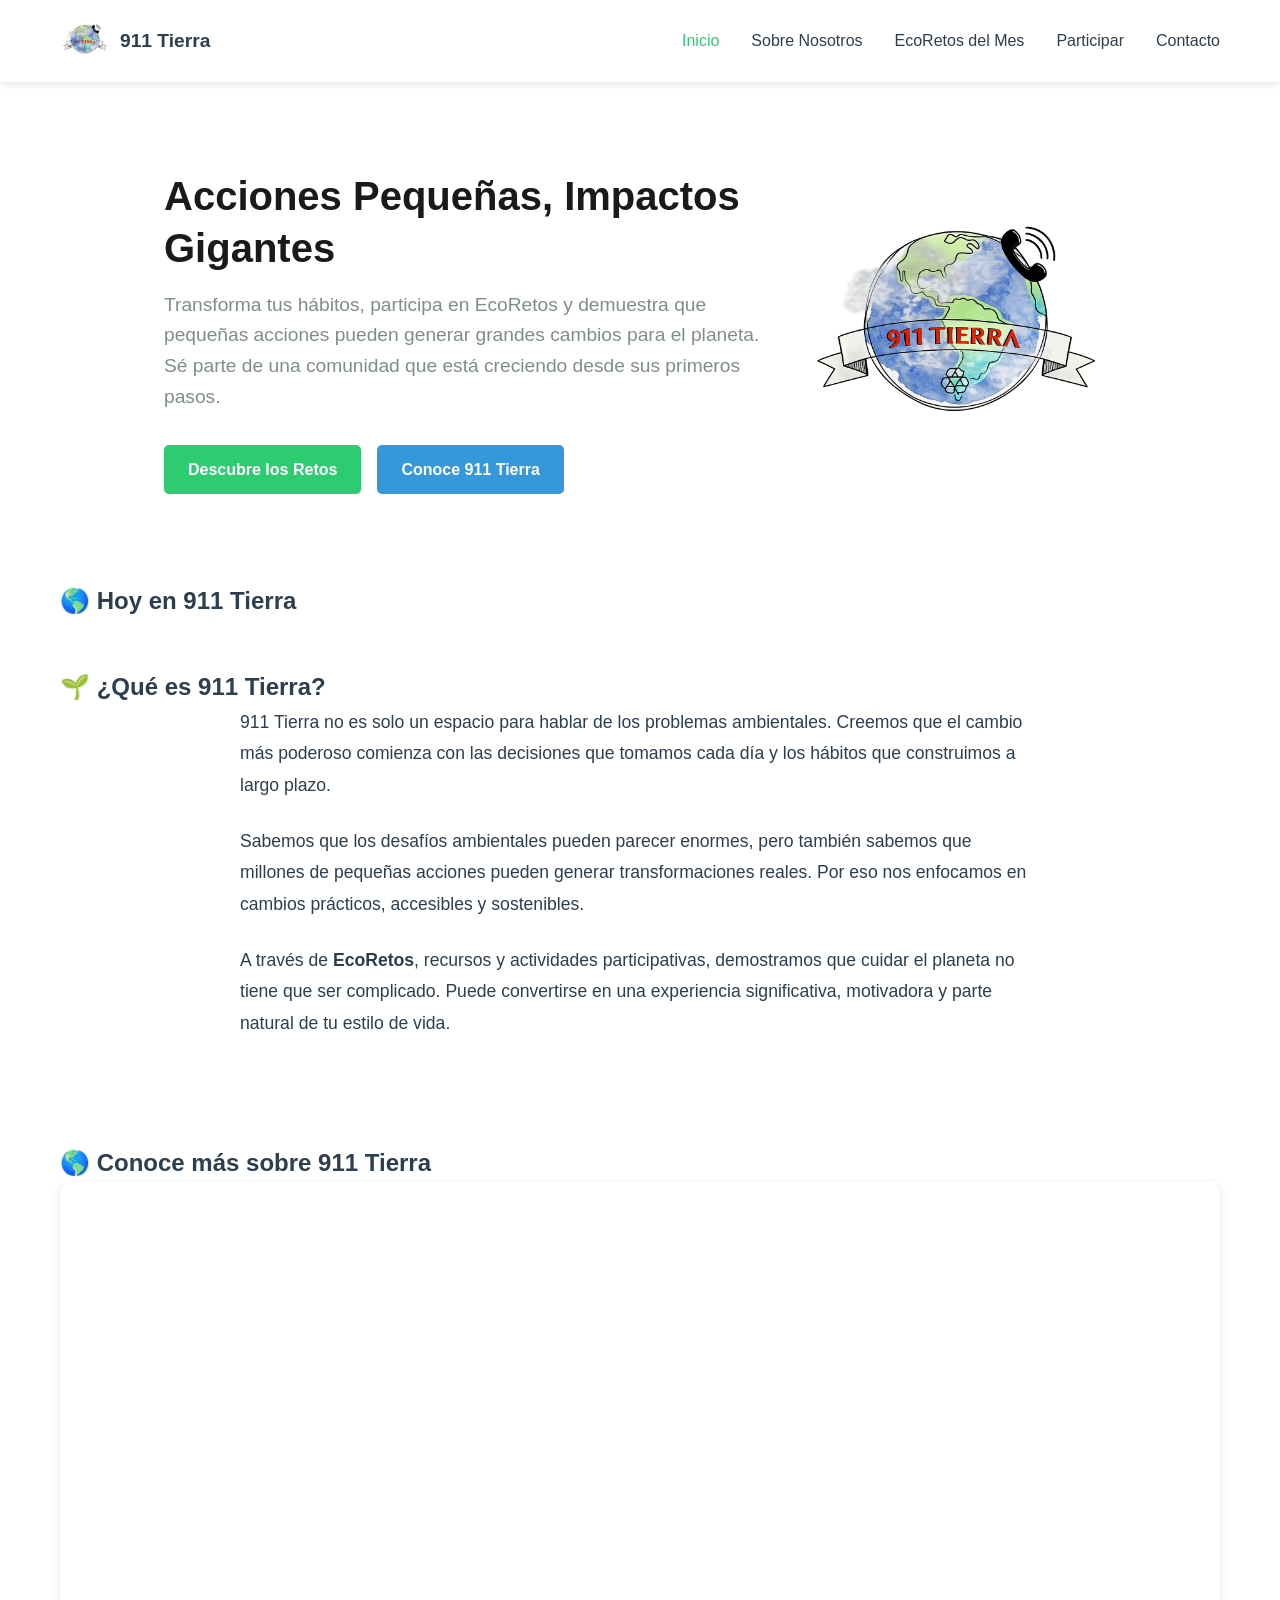
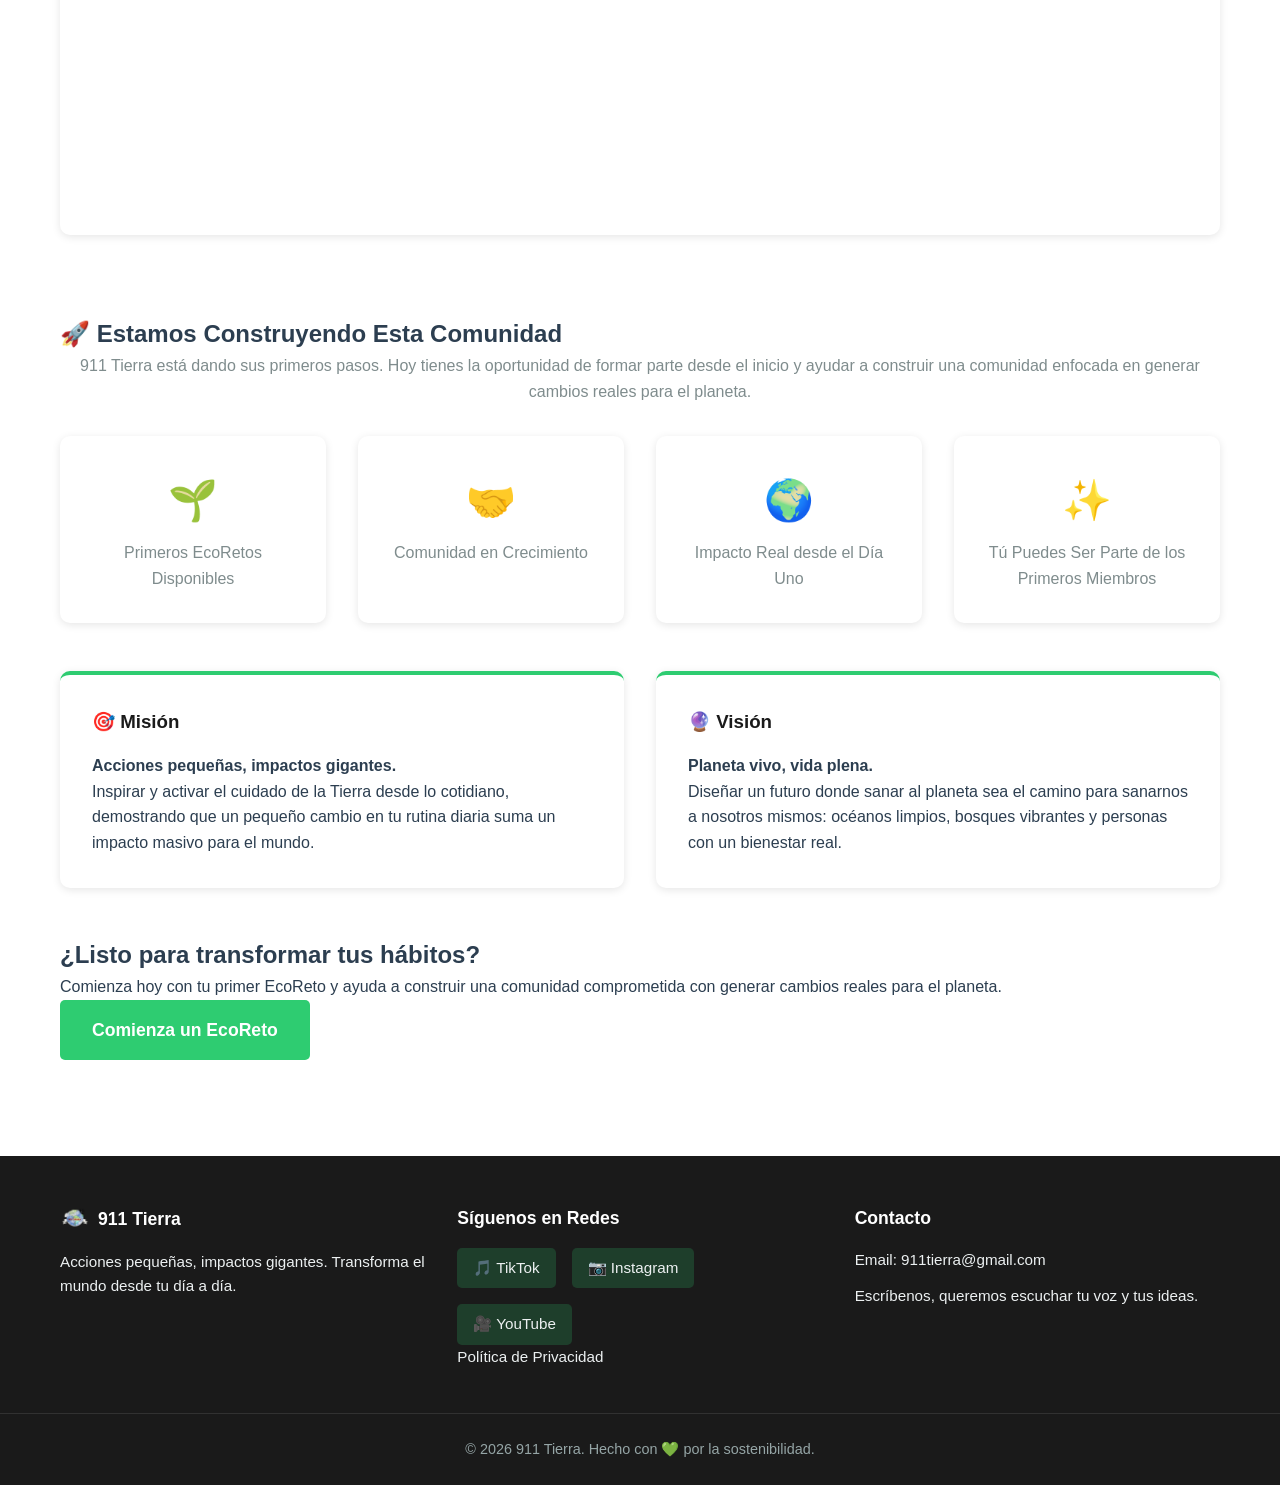
==== commit 46a31937: "Update index.html" ====
--- a/index.html
+++ b/index.html
@@ -66,15 +66,17 @@
     </section>
 
     <section class="today-card">
-
-    <h2>🌎 Hoy en 911 Tierra</h2>
-
-    <h3 id="dia"></h3>
-
-    <p id="dato"></p>
-
-    <p id="consejo"></p>
-
+    <div class="container">
+
+        <h2>🌎 Hoy en 911 Tierra</h2>
+
+        <h3 id="dia"></h3>
+
+        <p id="dato"></p>
+
+        <p id="consejo"></p>
+
+    </div>
 </section>
 
     <!-- What is 911 Tierra -->
